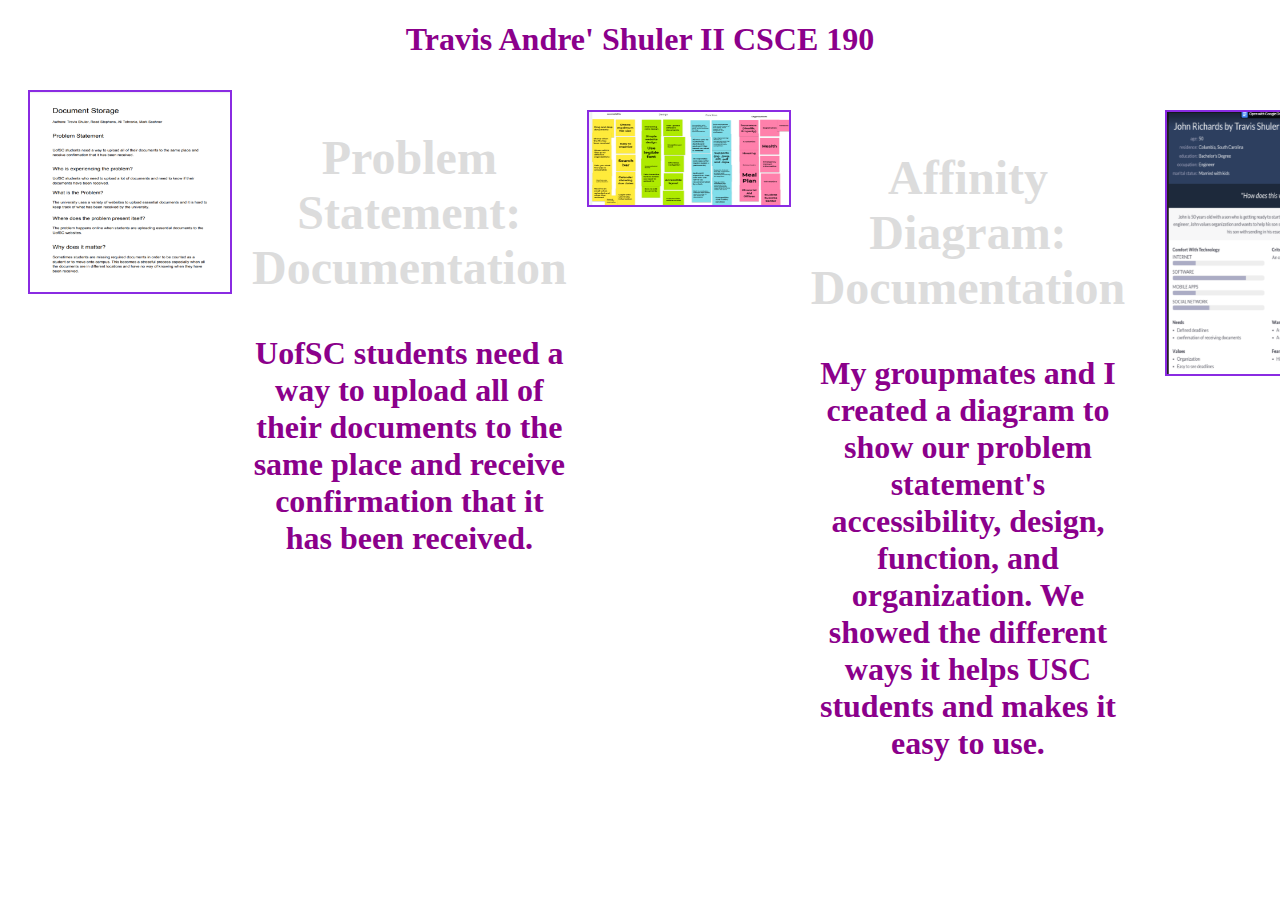
==== index.html @ f5f13404 "Add files via upload" ====
<!DOCTYPE html>
<html>
    <head>
        <title>CSE 190: TravisAndre</title>
        <link rel="stylesheet" href="styles.css">
    </head>
    <body>
    <h1>Travis Andre' Shuler II CSCE 190<h1>

   <!--Problem Statemnet Assignment-->
        <section class ="assignment">
        <a href="Files/problem statement.pdf"><img src= "Pictures/problem statement.png"></a>
        <section class="ass-details">
            <a href="Files/problem statement.pdf"><h2>Problem Statement: Documentation</h2></a>
                <p> 
                    UofSC students need a way to upload all of their documents to the same place and receive confirmation that it has been received.
                </p>
    </section>
<!--Affinity Diagram Assignment-->
    <section class ="assignment">
        <a href="Files/affinitydiagram.pdf"><img src= "Pictures/affinitydiagram.png"></a>
        <section class="ass-details">
            <a href="Files/affinitydiagram.pdf"><h2>Affinity Diagram: Documentation</h2></a>
                <p> 
                    My groupmates and I created a diagram to show our problem statement's accessibility, design, function, and organization.
                    We showed the different ways it helps USC students and makes it easy to use. 
                </p>
    </section>

</section>
<!--Persona Assignment-->
    <section class ="assignment">
        <a href="Files/persona.pdf"><img src= "Pictures/persona.png"></a>
        <section class="ass-details">
            <a href="Files/persona.pdf"><h2>Persona John: Documentation</h2></a>
                <p> 
                    My groupmates and I created different personas that could benefit the other users and the people we made.
                    This persona chart or graph shows the personas' wants, criteria, fears, values, and needs. 
                </p>
    </section>
    <!--Storyboard Assignment-->
    <section class ="assignment">
        <a href="Files/Storyboard (2).pdf"><img src= "Pictures/storyboard-1.png"></a>
        <section class="ass-details">
            <a href="Files/Storyboard (2).pdf"><h2>Storyboard: Documentation</h2></a>
                <p> 
                    My groupmates and I created a storyboard to visually show how the program can help users of different ages and a computer's skill level.
                    The storyboard outlines and shows the user's needs and wants and how they are met through the website. 
                </p>
    </section>
    </body>

</html>
---- styles.css ----
body {
    background:#B22222 
    font-family:Arial, Helvetica, snas-serif;
}

.assignment{
    display:flex;
    padding:10px;
    margin:10px;
    backgorund:#FFD700;
}

.assignment img{
    width:200px;
    border: 2px solid #8A2BE2;
    margin-right:20px;
}

h1{
    color: #8B008B;
    text-align:center;
}

a{
    text-decoration:none;
    color: #DCDCDC;
}
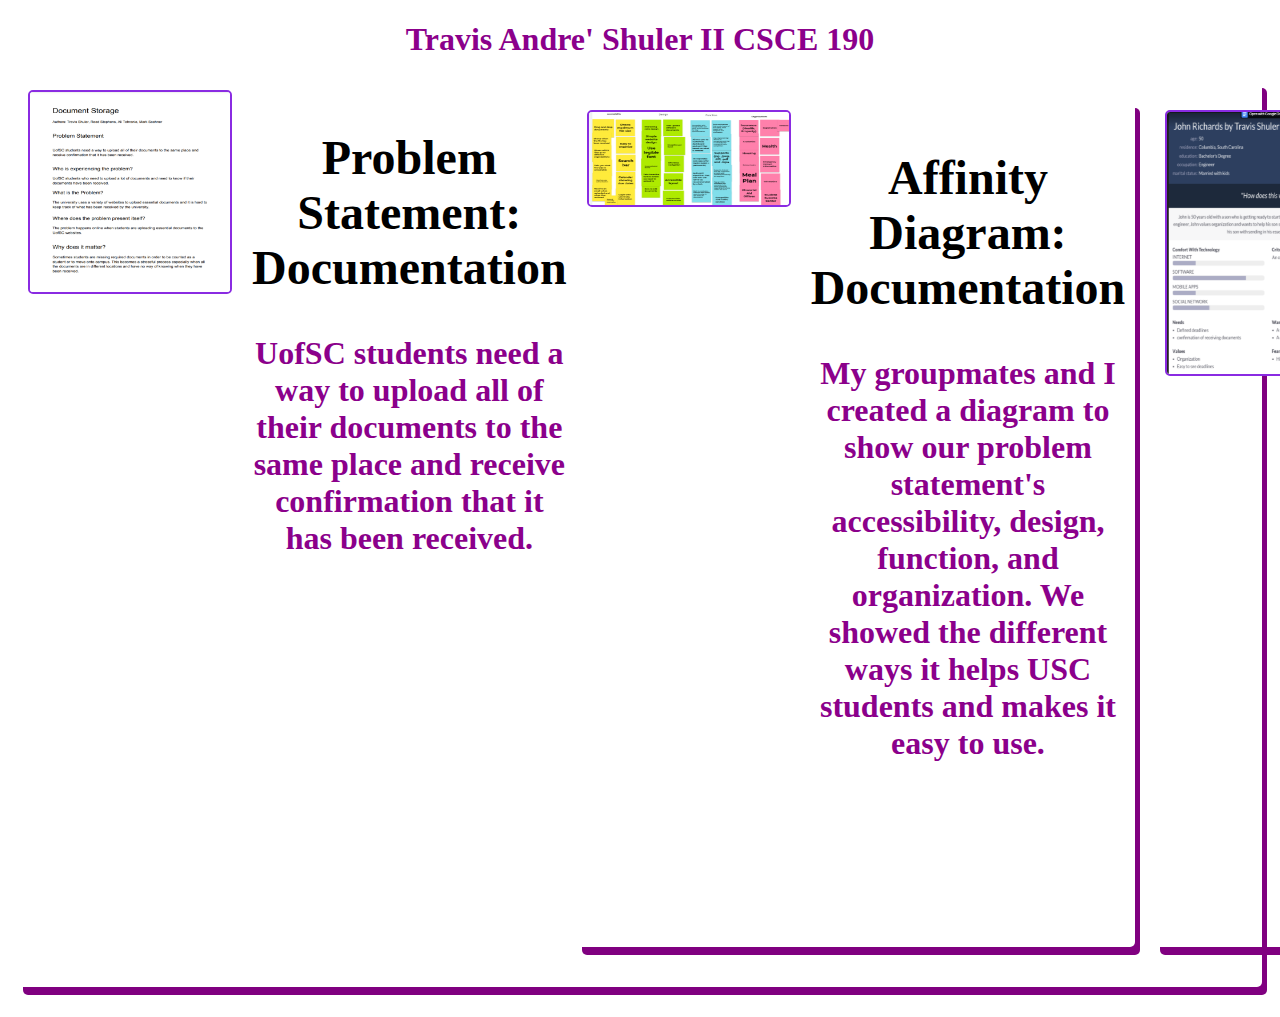
==== commit fd95f356: "Add files via upload" ====
--- a/index.html
+++ b/index.html
@@ -48,6 +48,25 @@
                     The storyboard outlines and shows the user's needs and wants and how they are met through the website. 
                 </p>
     </section>
+    <!--Sketches Assignment-->
+    <section class ="assignment">
+        <a href="Files/sketches.pdf"><img src= "Pictures/sketches.png"></a>
+        <section class="ass-details">
+            <a href="Files/sketches.pdf"><h2>Sketches: Documentation</h2></a>
+                <p> 
+                    My groupmates and I drew out the individual screens on how the applications look. This visual representation helps the user get a visible description of how the application works.  
+                </p>
+    </section>
+    <!--Paper Prototype Assignment-->
+    <section class ="assignment">
+        <a href="https://youtu.be/pys13xsCfCs"><img src= "Pictures/paperprototype.png"></a>
+        <section class="ass-details">
+            <a href="https://youtu.be/pys13xsCfCs"><h2>Paper Prototype: Documentation</h2></a>
+                <p> 
+                    In this video and presentation, I convey how the app or website DOCU would work. I showed how it's a simple login and two-step verification process.
+                    I also show the home and different windows involved.   
+                </p>
+    </section>
     </body>
 
 </html>
--- a/styles.css
+++ b/styles.css
@@ -7,13 +7,17 @@
     display:flex;
     padding:10px;
     margin:10px;
+    margin-bottom: 30px;
     backgorund:#FFD700;
+    border-radius: 5px;
+    box-shadow: 5px 8px #800080; 
 }
 
 .assignment img{
     width:200px;
     border: 2px solid #8A2BE2;
     margin-right:20px;
+    border-radius: 5px;
 }
 
 h1{
@@ -24,4 +28,8 @@
 a{
     text-decoration:none;
     color: #DCDCDC;
+}
+
+.assignment h2 {
+    color: black;
 }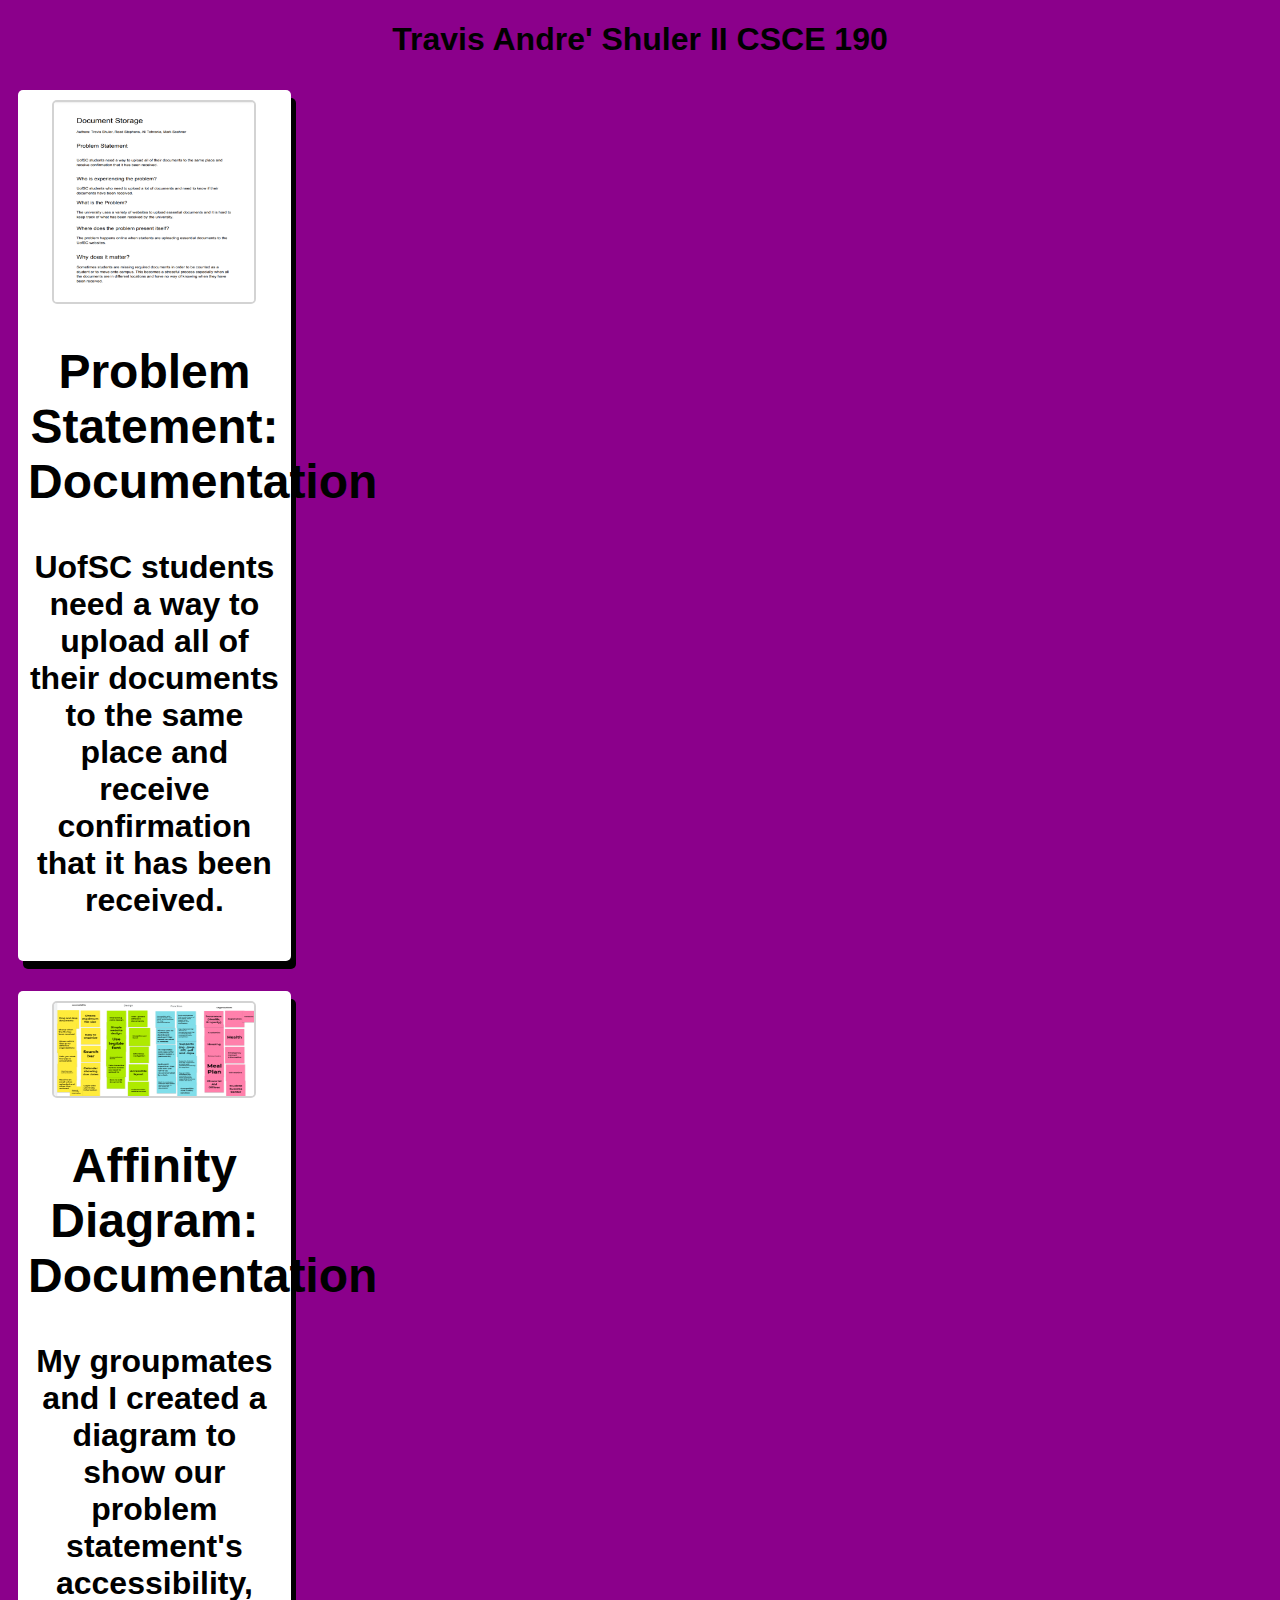
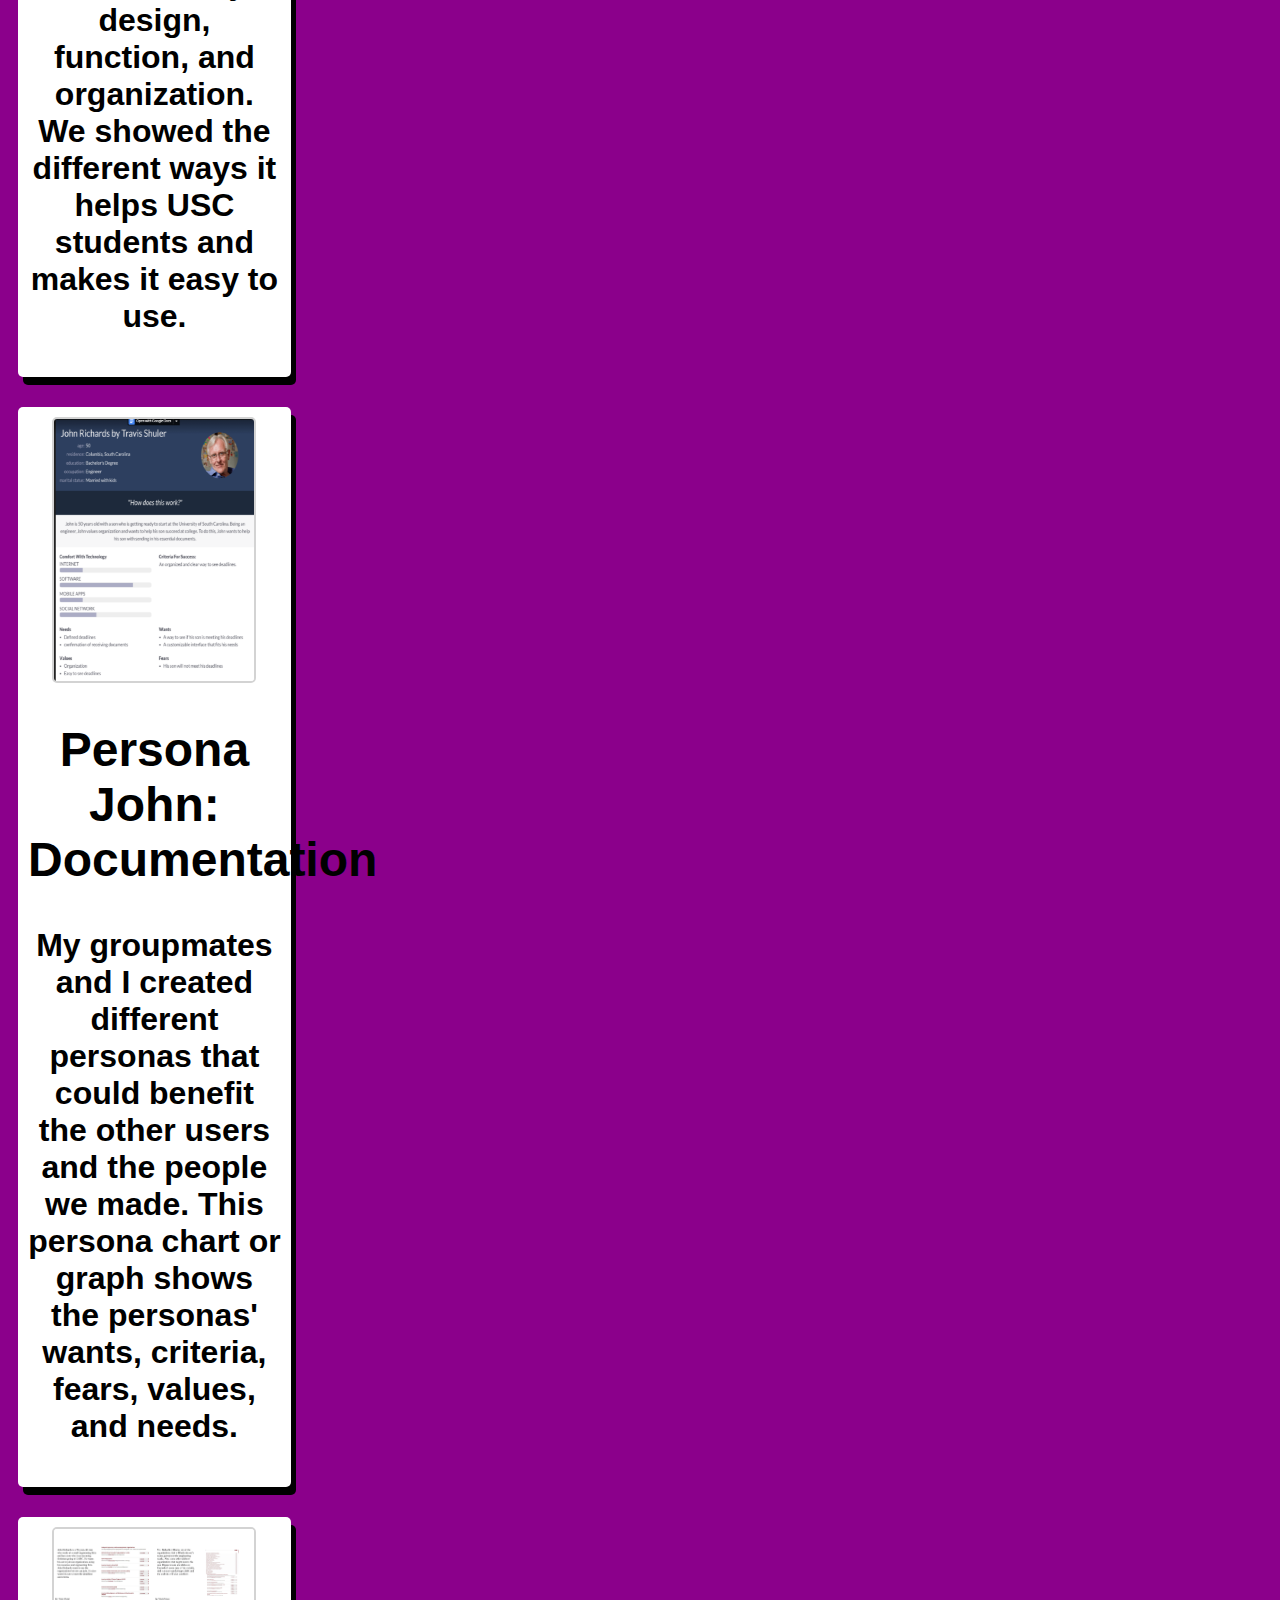
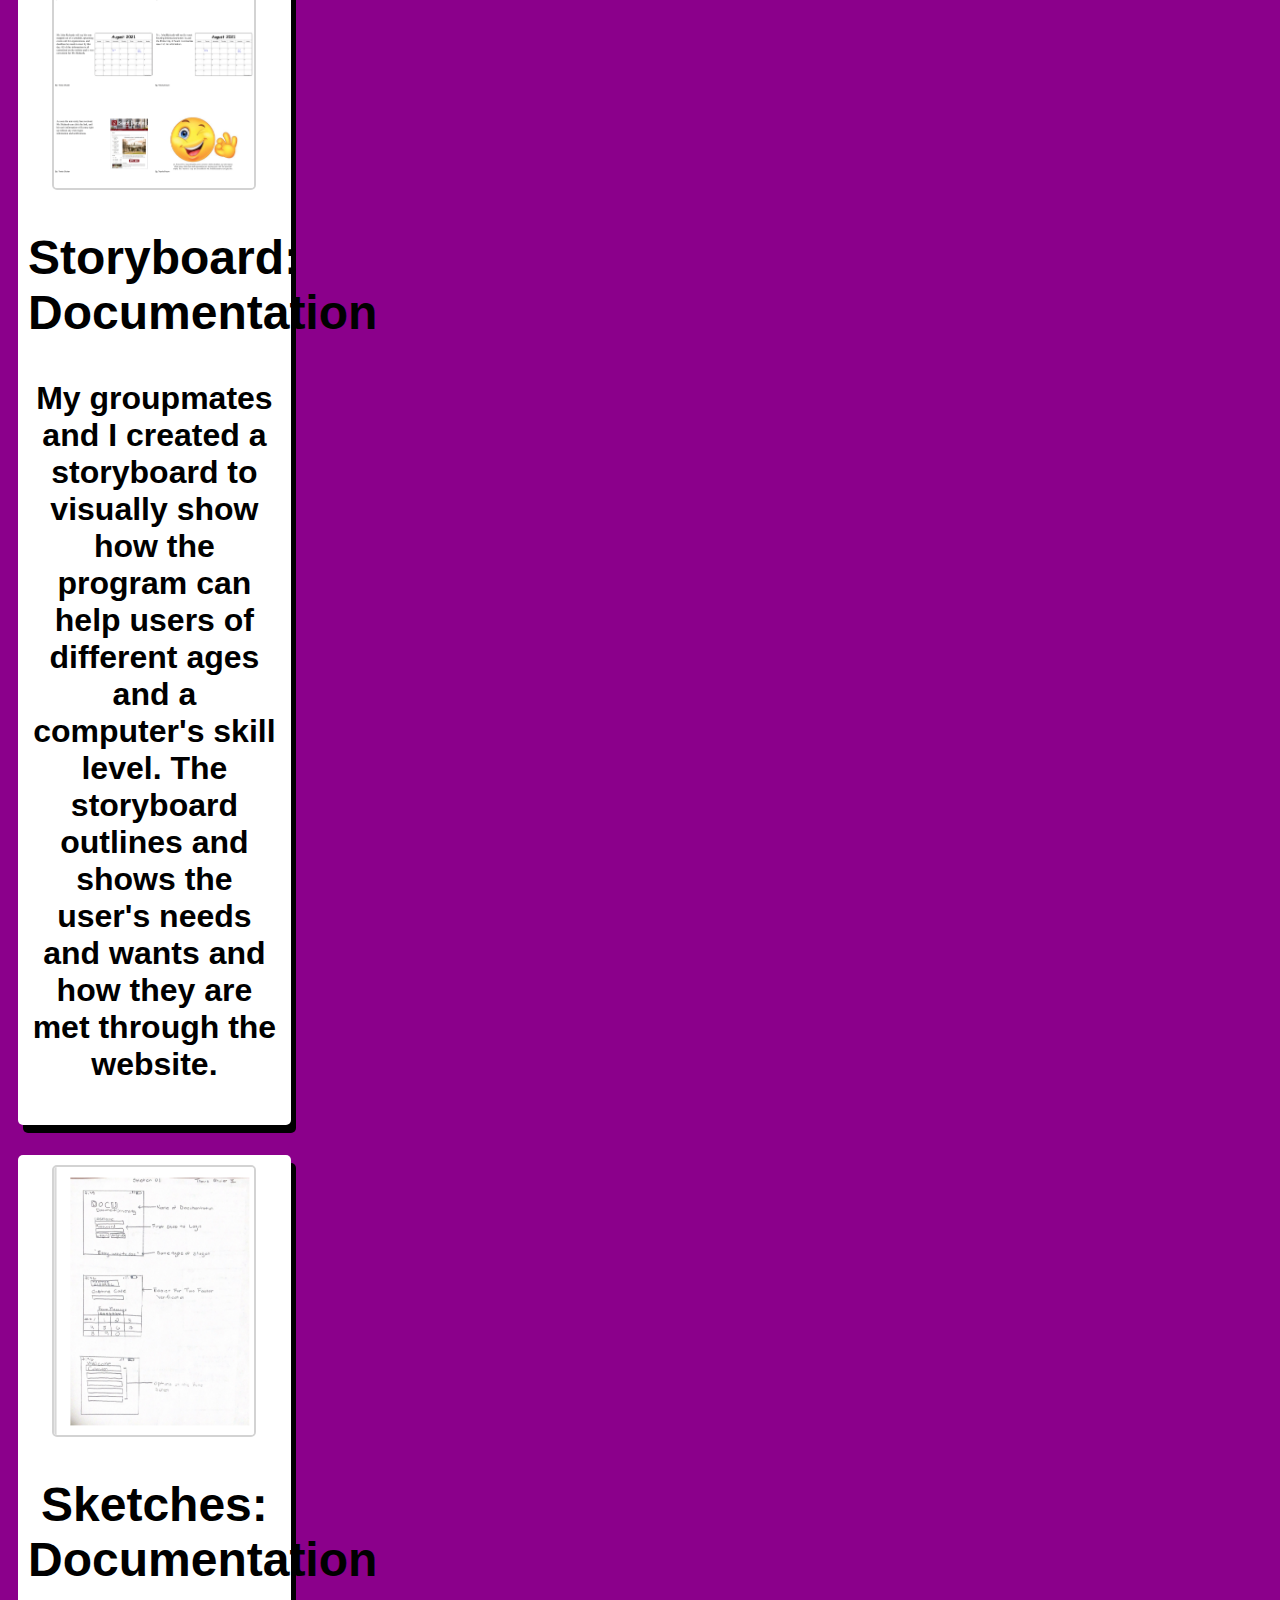
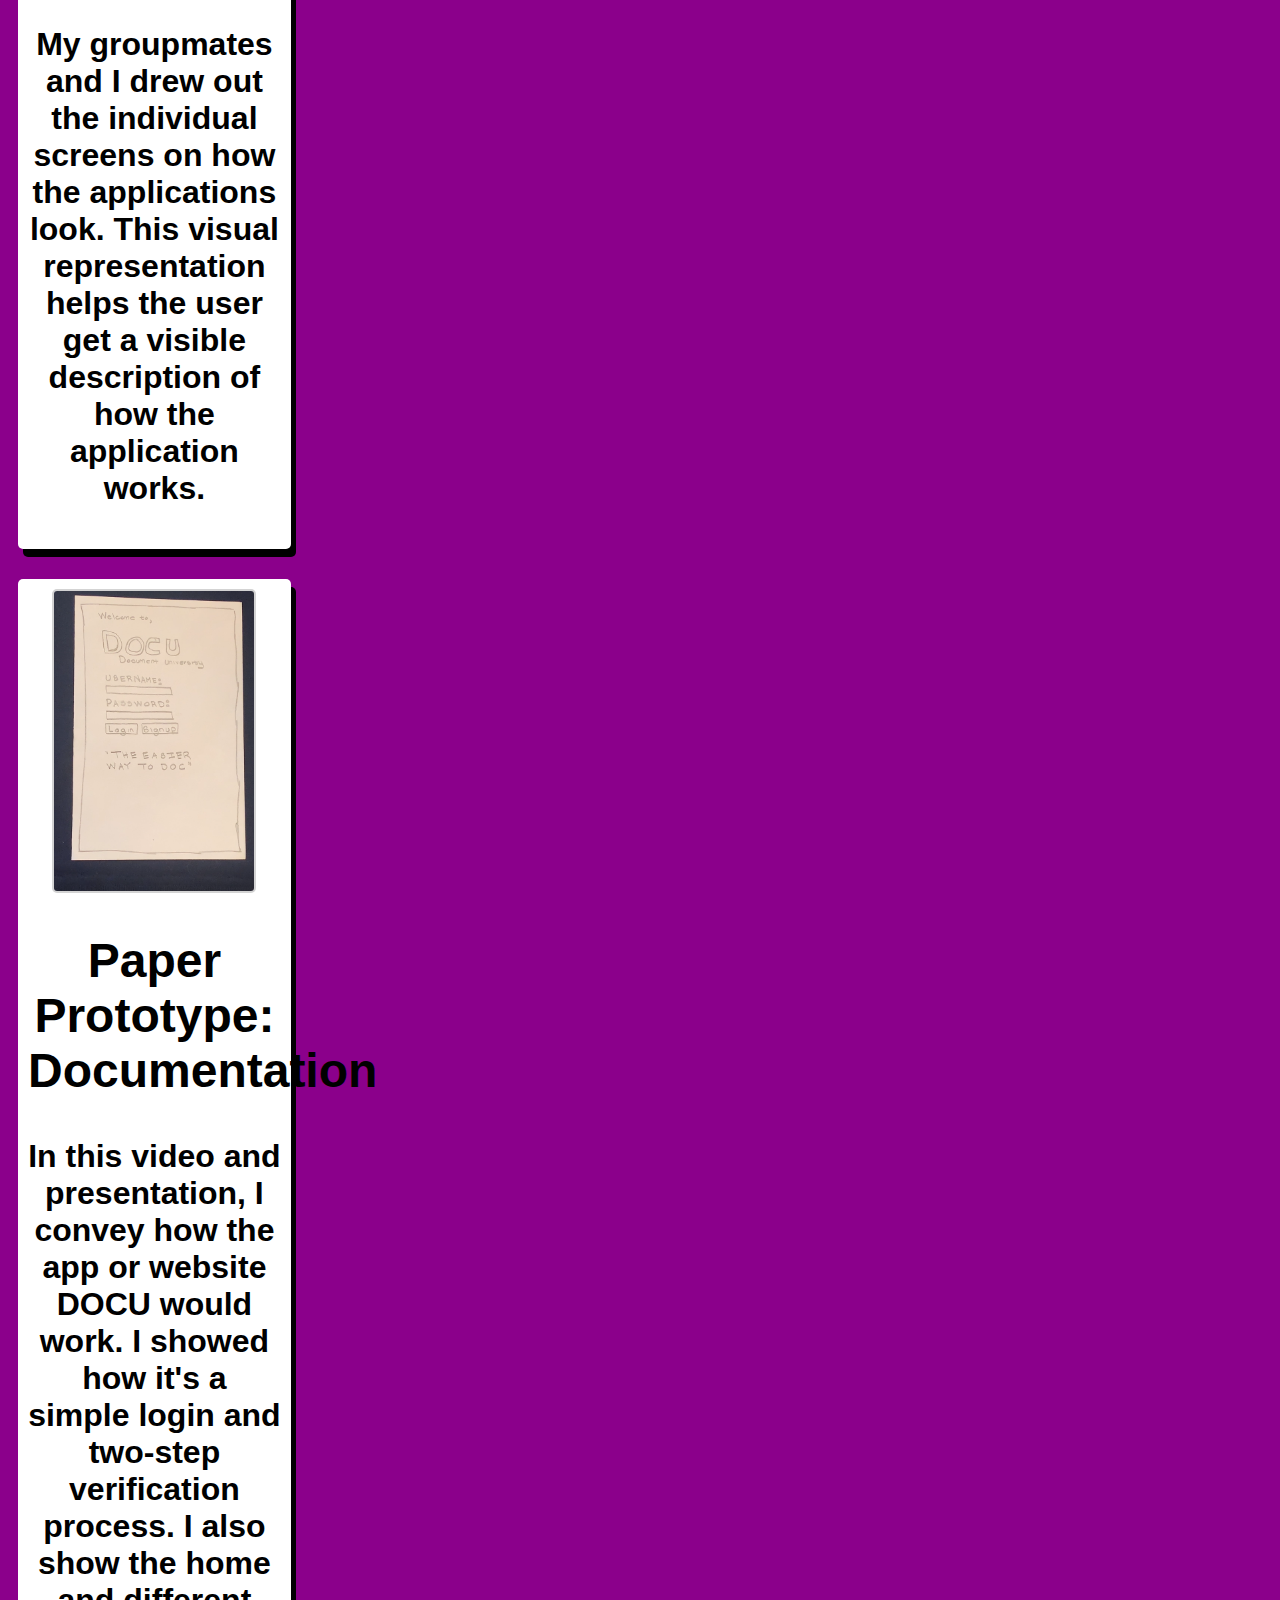
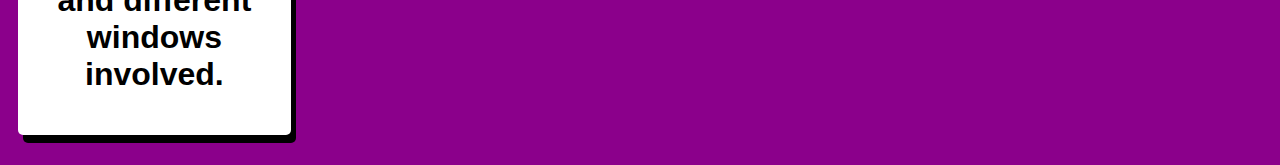
==== commit 9b9acf12: "Add files via upload" ====
--- a/index.html
+++ b/index.html
@@ -5,68 +5,78 @@
         <link rel="stylesheet" href="styles.css">
     </head>
     <body>
-    <h1>Travis Andre' Shuler II CSCE 190<h1>
+        <h1>Travis Andre' Shuler II CSCE 190<h1>
 
-   <!--Problem Statemnet Assignment-->
-        <section class ="assignment">
-        <a href="Files/problem statement.pdf"><img src= "Pictures/problem statement.png"></a>
-        <section class="ass-details">
-            <a href="Files/problem statement.pdf"><h2>Problem Statement: Documentation</h2></a>
-                <p> 
-                    UofSC students need a way to upload all of their documents to the same place and receive confirmation that it has been received.
-                </p>
-    </section>
-<!--Affinity Diagram Assignment-->
-    <section class ="assignment">
-        <a href="Files/affinitydiagram.pdf"><img src= "Pictures/affinitydiagram.png"></a>
-        <section class="ass-details">
-            <a href="Files/affinitydiagram.pdf"><h2>Affinity Diagram: Documentation</h2></a>
-                <p> 
-                    My groupmates and I created a diagram to show our problem statement's accessibility, design, function, and organization.
-                    We showed the different ways it helps USC students and makes it easy to use. 
-                </p>
-    </section>
+        <div class="assignments"></div>  
+            <!--Problem Statemnet Assignment-->
+                <section class ="assignment">
+                    <a href="Files/problem statement.pdf"><img src= "Pictures/problem statement.png"></a>
+                    <section class="ass-details">
+                        <a href="Files/problem statement.pdf"><h2>Problem Statement: Documentation</h2></a>
+                        <p> 
+                            UofSC students need a way to upload all of their documents to the same place and receive confirmation that it has been received.
+                        </p>
+                    </section>
+                </section>
 
-</section>
-<!--Persona Assignment-->
-    <section class ="assignment">
-        <a href="Files/persona.pdf"><img src= "Pictures/persona.png"></a>
-        <section class="ass-details">
-            <a href="Files/persona.pdf"><h2>Persona John: Documentation</h2></a>
-                <p> 
-                    My groupmates and I created different personas that could benefit the other users and the people we made.
-                    This persona chart or graph shows the personas' wants, criteria, fears, values, and needs. 
-                </p>
-    </section>
-    <!--Storyboard Assignment-->
-    <section class ="assignment">
-        <a href="Files/Storyboard (2).pdf"><img src= "Pictures/storyboard-1.png"></a>
-        <section class="ass-details">
-            <a href="Files/Storyboard (2).pdf"><h2>Storyboard: Documentation</h2></a>
-                <p> 
-                    My groupmates and I created a storyboard to visually show how the program can help users of different ages and a computer's skill level.
-                    The storyboard outlines and shows the user's needs and wants and how they are met through the website. 
-                </p>
-    </section>
-    <!--Sketches Assignment-->
-    <section class ="assignment">
-        <a href="Files/sketches.pdf"><img src= "Pictures/sketches.png"></a>
-        <section class="ass-details">
-            <a href="Files/sketches.pdf"><h2>Sketches: Documentation</h2></a>
-                <p> 
-                    My groupmates and I drew out the individual screens on how the applications look. This visual representation helps the user get a visible description of how the application works.  
-                </p>
-    </section>
-    <!--Paper Prototype Assignment-->
-    <section class ="assignment">
-        <a href="https://youtu.be/pys13xsCfCs"><img src= "Pictures/paperprototype.png"></a>
-        <section class="ass-details">
-            <a href="https://youtu.be/pys13xsCfCs"><h2>Paper Prototype: Documentation</h2></a>
-                <p> 
-                    In this video and presentation, I convey how the app or website DOCU would work. I showed how it's a simple login and two-step verification process.
-                    I also show the home and different windows involved.   
-                </p>
-    </section>
+            <!--Affinity Diagram Assignment-->
+                <section class ="assignment">
+                    <a href="Files/affinitydiagram.pdf"><img src= "Pictures/affinitydiagram.png"></a>
+                    <section class="ass-details">
+                        <a href="Files/affinitydiagram.pdf"><h2>Affinity Diagram: Documentation</h2></a>
+                        <p> 
+                            My groupmates and I created a diagram to show our problem statement's accessibility, design, function, and organization.
+                            We showed the different ways it helps USC students and makes it easy to use. 
+                        </p>
+                    </section>
+                </section>
+
+            <!--Persona Assignment-->
+                <section class ="assignment">
+                    <a href="Files/persona.pdf"><img src= "Pictures/persona.png"></a>
+                    <section class="ass-details">
+                        <a href="Files/persona.pdf"><h2>Persona John: Documentation</h2></a>
+                        <p> 
+                            My groupmates and I created different personas that could benefit the other users and the people we made.
+                            This persona chart or graph shows the personas' wants, criteria, fears, values, and needs. 
+                        </p>
+                    </section>
+                </section>
+
+            <!--Storyboard Assignment-->
+                <section class ="assignment">
+                    <a href="Files/Storyboard (2).pdf"><img src= "Pictures/storyboard-1.png"></a>
+                    <section class="ass-details">
+                        <a href="Files/Storyboard (2).pdf"><h2>Storyboard: Documentation</h2></a>
+                        <p> 
+                            My groupmates and I created a storyboard to visually show how the program can help users of different ages and a computer's skill level.
+                            The storyboard outlines and shows the user's needs and wants and how they are met through the website. 
+                        </p>
+                    </section>
+                </section>
+
+            <!--Sketches Assignment-->
+                <section class ="assignment">
+                    <a href="Files/sketches.pdf"><img src= "Pictures/sketches.png"></a>
+                    <section class="ass-details">
+                        <a href="Files/sketches.pdf"><h2>Sketches: Documentation</h2></a>
+                        <p> 
+                            My groupmates and I drew out the individual screens on how the applications look. This visual representation helps the user get a visible description of how the application works.  
+                        </p>
+                    </section>
+                </section>
+
+            <!--Paper Prototype Assignment-->
+                <section class ="assignment">
+                    <a href="https://youtu.be/pys13xsCfCs"><img src= "Pictures/paperprototype.png"></a>
+                    <section class="ass-details">
+                        <a href="https://youtu.be/pys13xsCfCs"><h2>Paper Prototype: Documentation</h2></a>
+                        <p> 
+                            In this video and presentation, I convey how the app or website DOCU would work. I showed how it's a simple login and two-step verification process.
+                            I also show the home and different windows involved.  
+                        </p>
+                </section>
+            </section>
+        </div>
     </body>
-
 </html>
--- a/styles.css
+++ b/styles.css
@@ -1,31 +1,38 @@
 body {
-    background:#B22222 
-    font-family:Arial, Helvetica, snas-serif;
+    background:#8B008B; 
+    font-family:Arial, Helvetica, sans-serif;
 }
 
-.assignment{
+.assignments {
     display:flex;
+    flex-wrap:wrap;
+}
+
+.assignment {
+    width:20%;
     padding:10px;
     margin:10px;
     margin-bottom: 30px;
-    backgorund:#FFD700;
-    border-radius: 5px;
-    box-shadow: 5px 8px #800080; 
+    background:#FFFFFF;
+    border-radius:5px;
+    box-shadow: 5px 8px #000000; 
 }
 
-.assignment img{
+.assignment img {
     width:200px;
-    border: 2px solid #8A2BE2;
+    border: 2px solid #D3D3D3;
     margin-right:20px;
-    border-radius: 5px;
+    border-radius:5px;
+    display:block;
+    margin:auto;
 }
 
-h1{
-    color: #8B008B;
+h1 {
+    color:#000000;
     text-align:center;
 }
 
-a{
+a {
     text-decoration:none;
     color: #DCDCDC;
 }
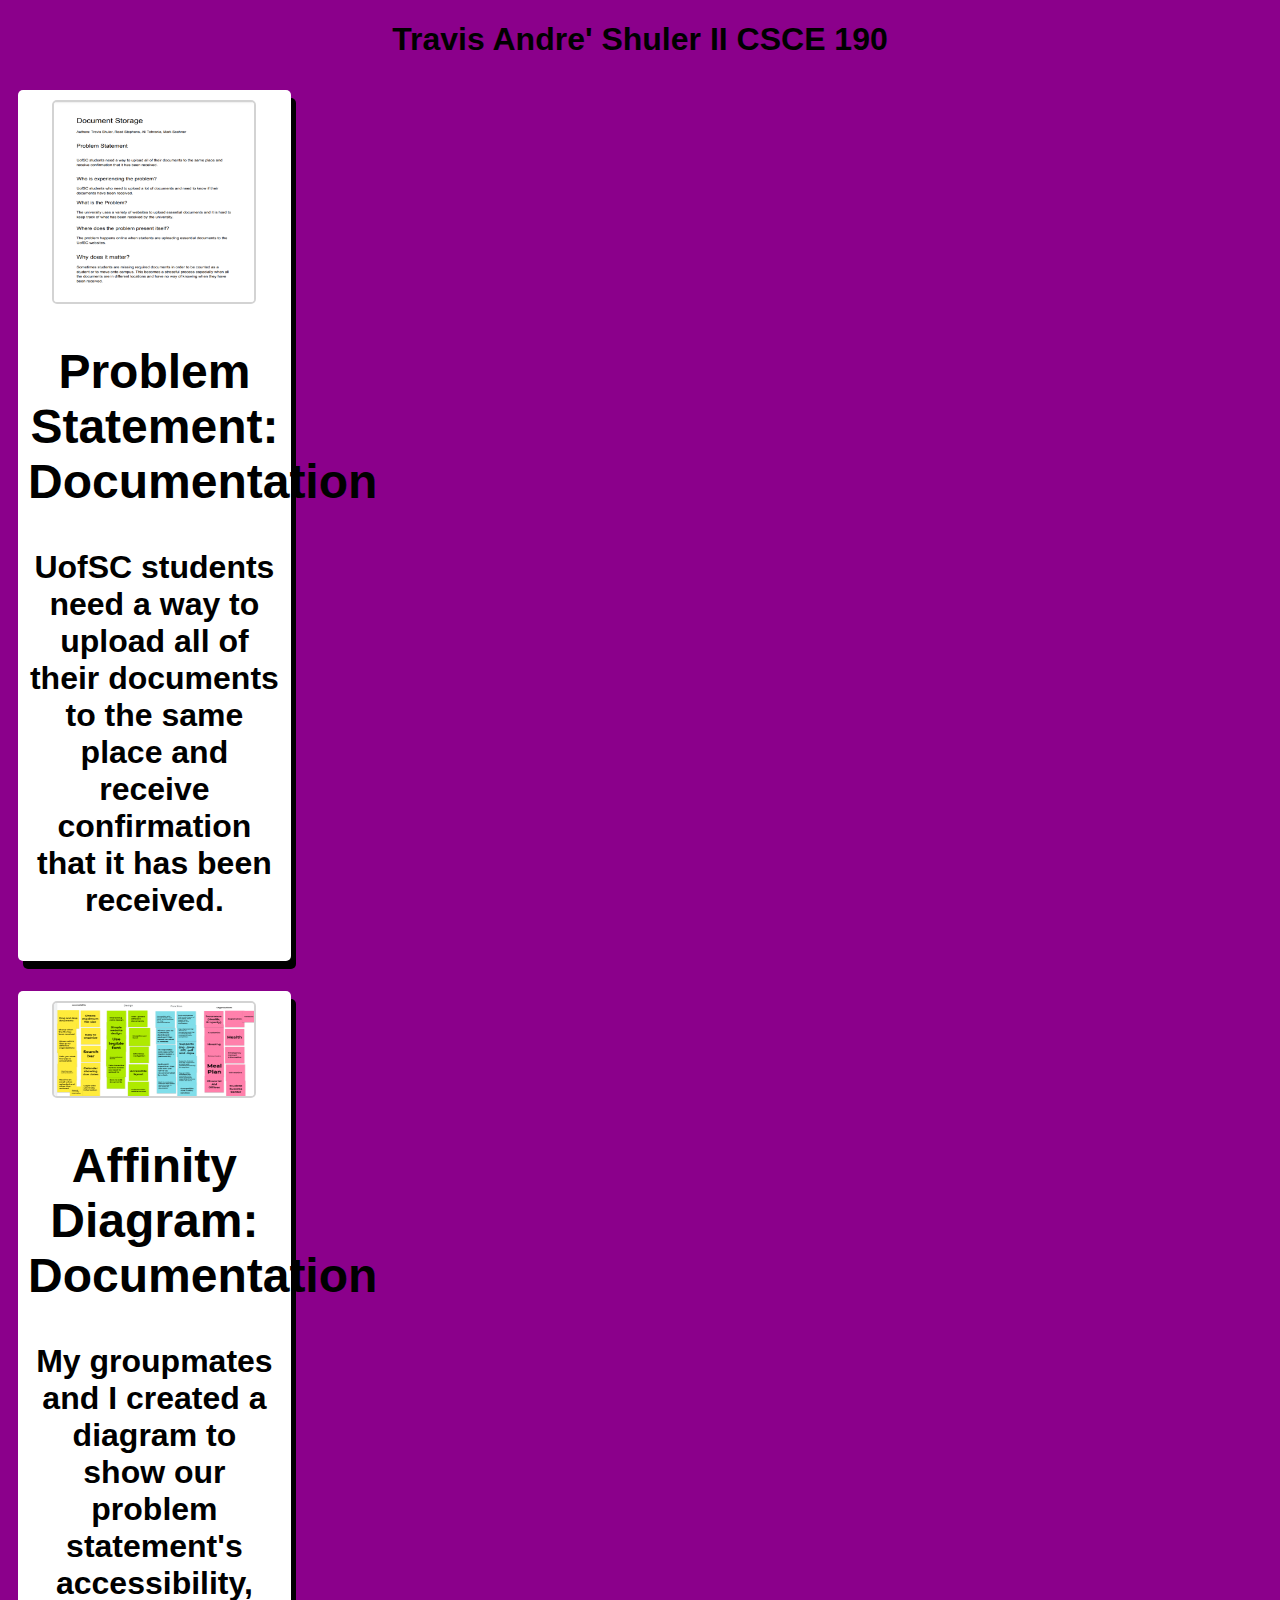
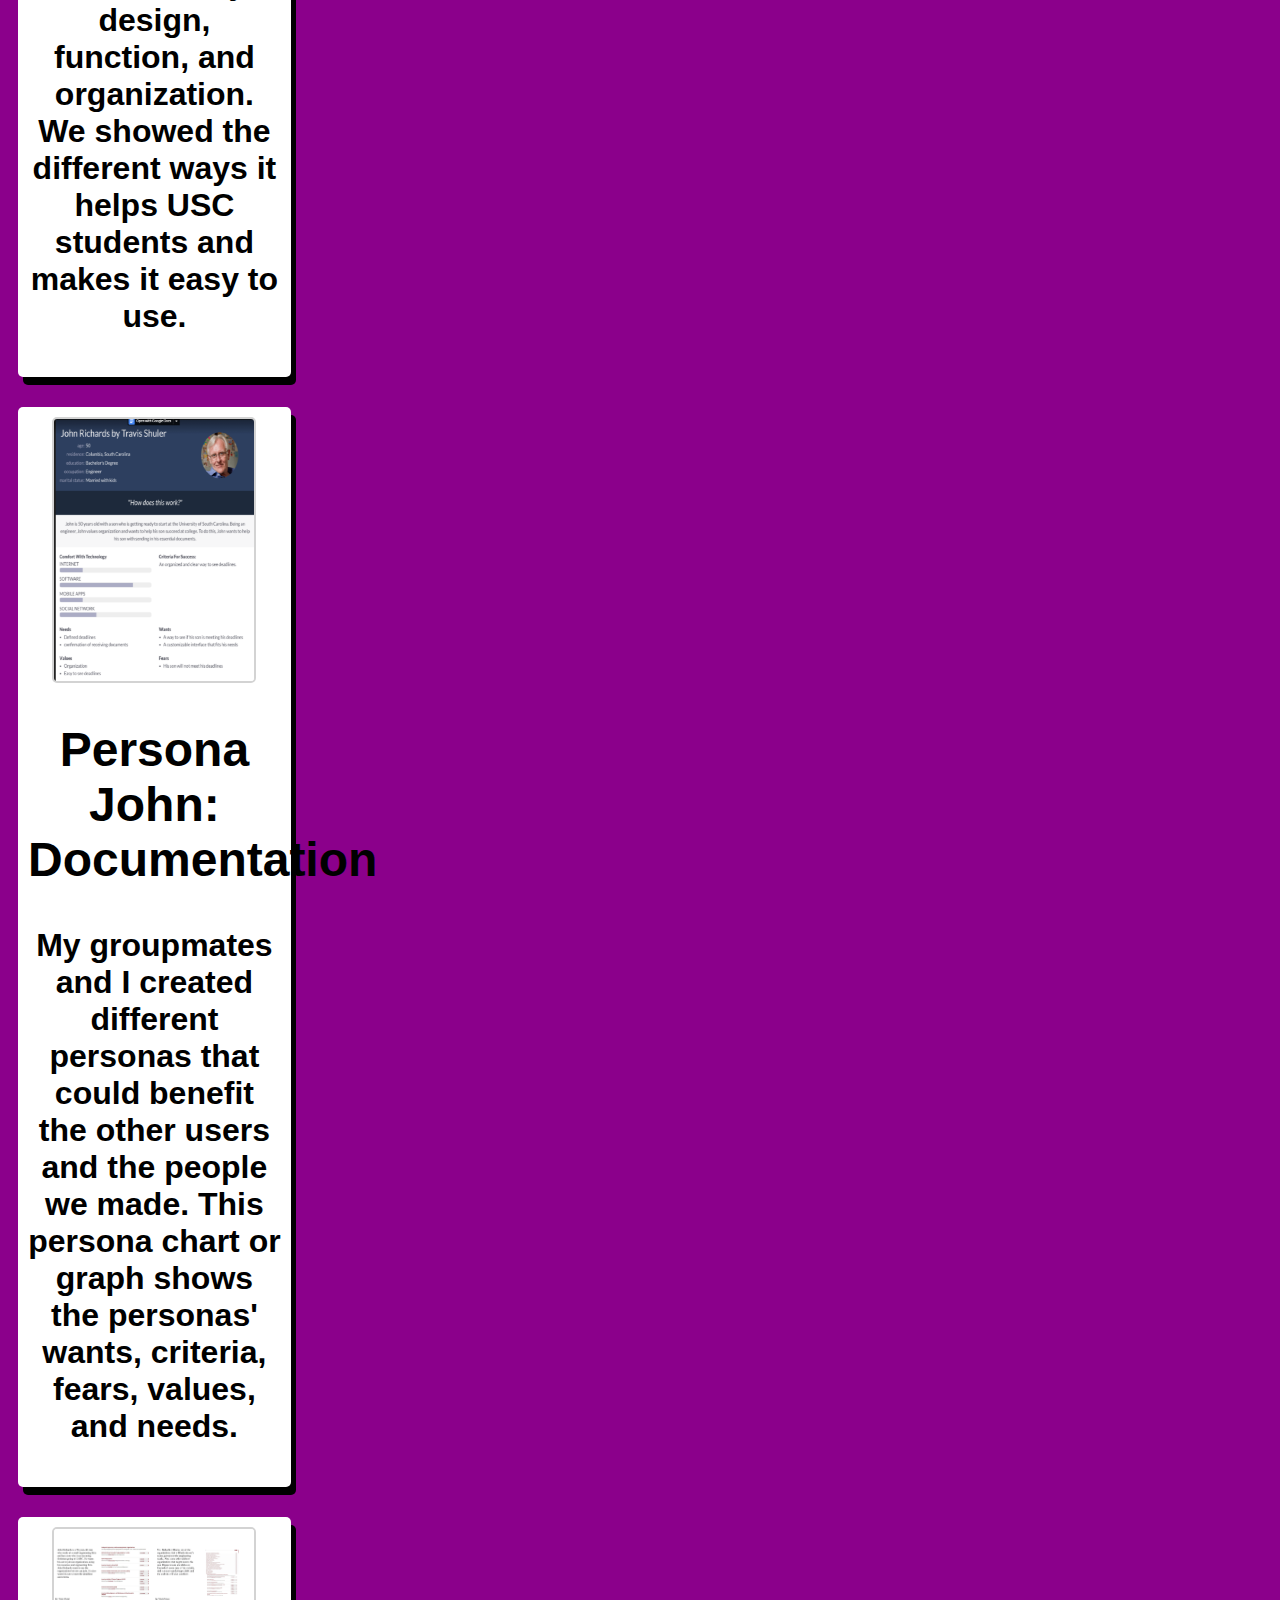
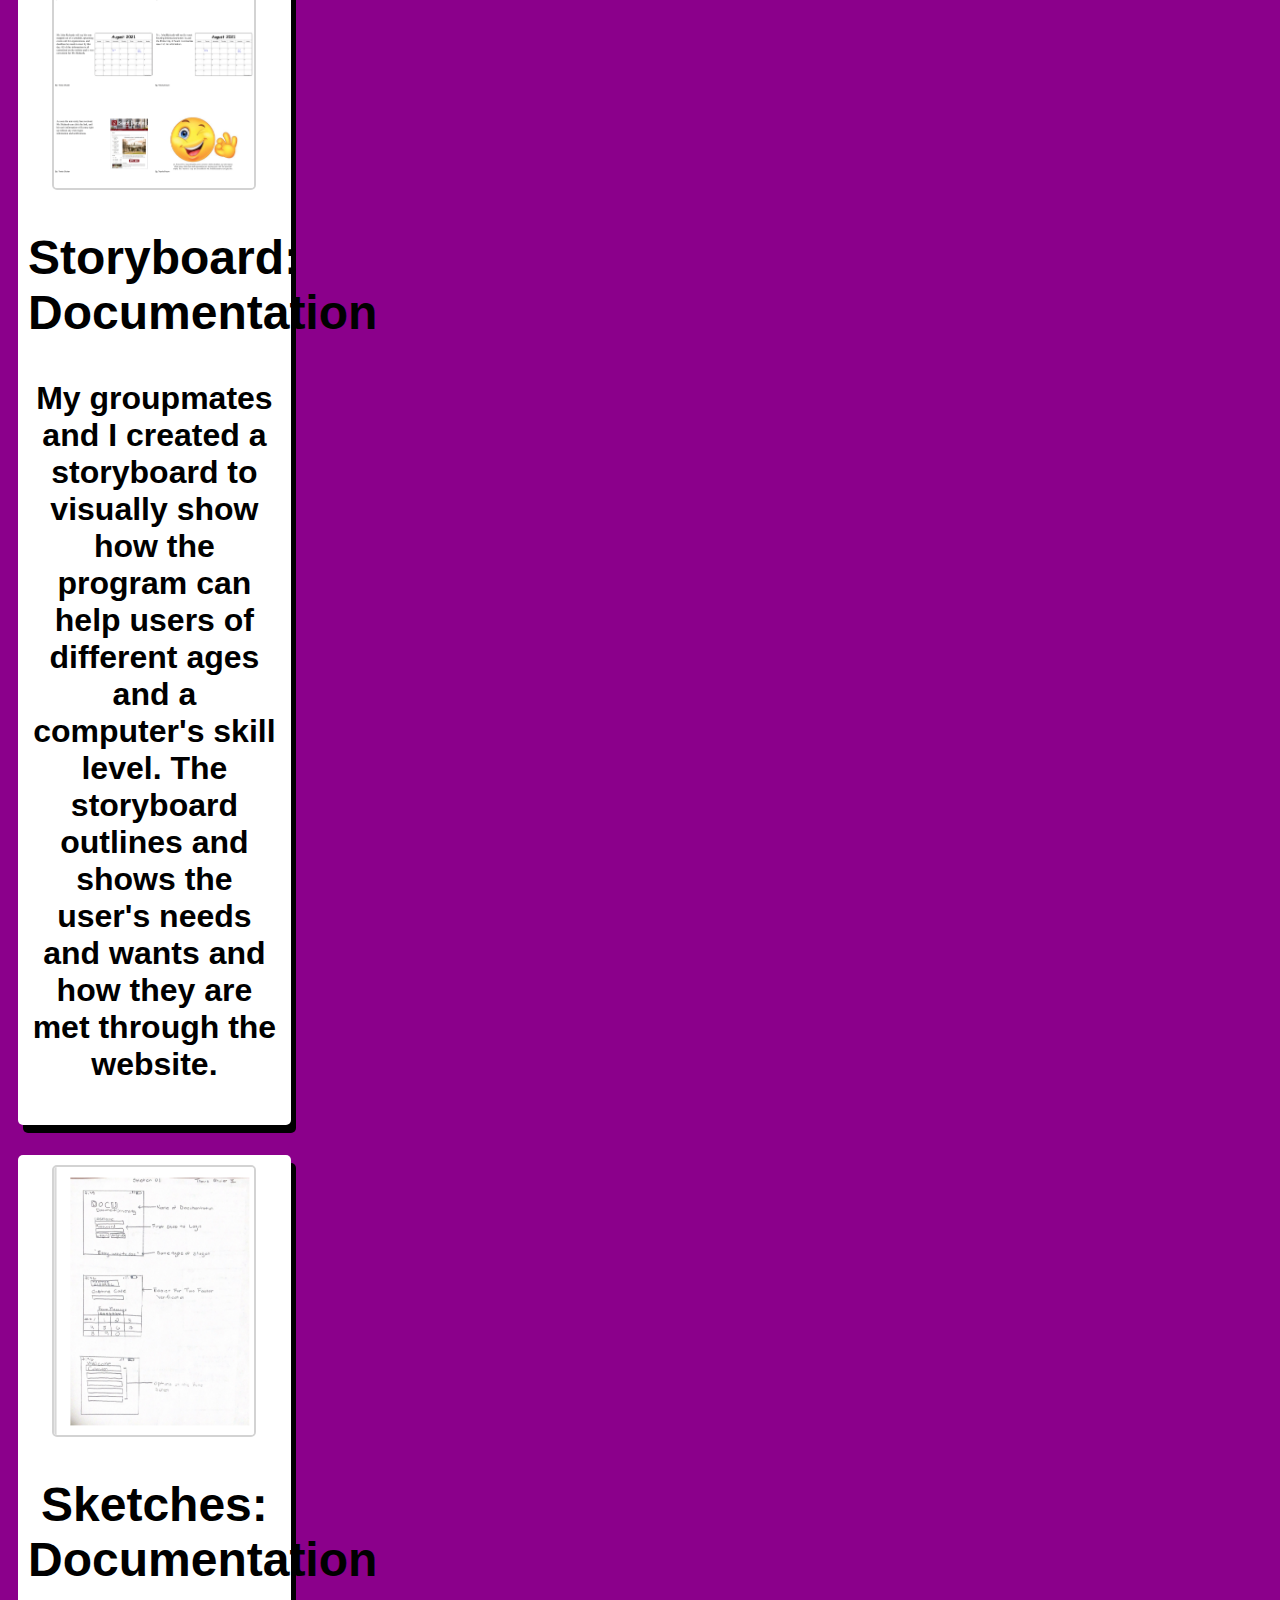
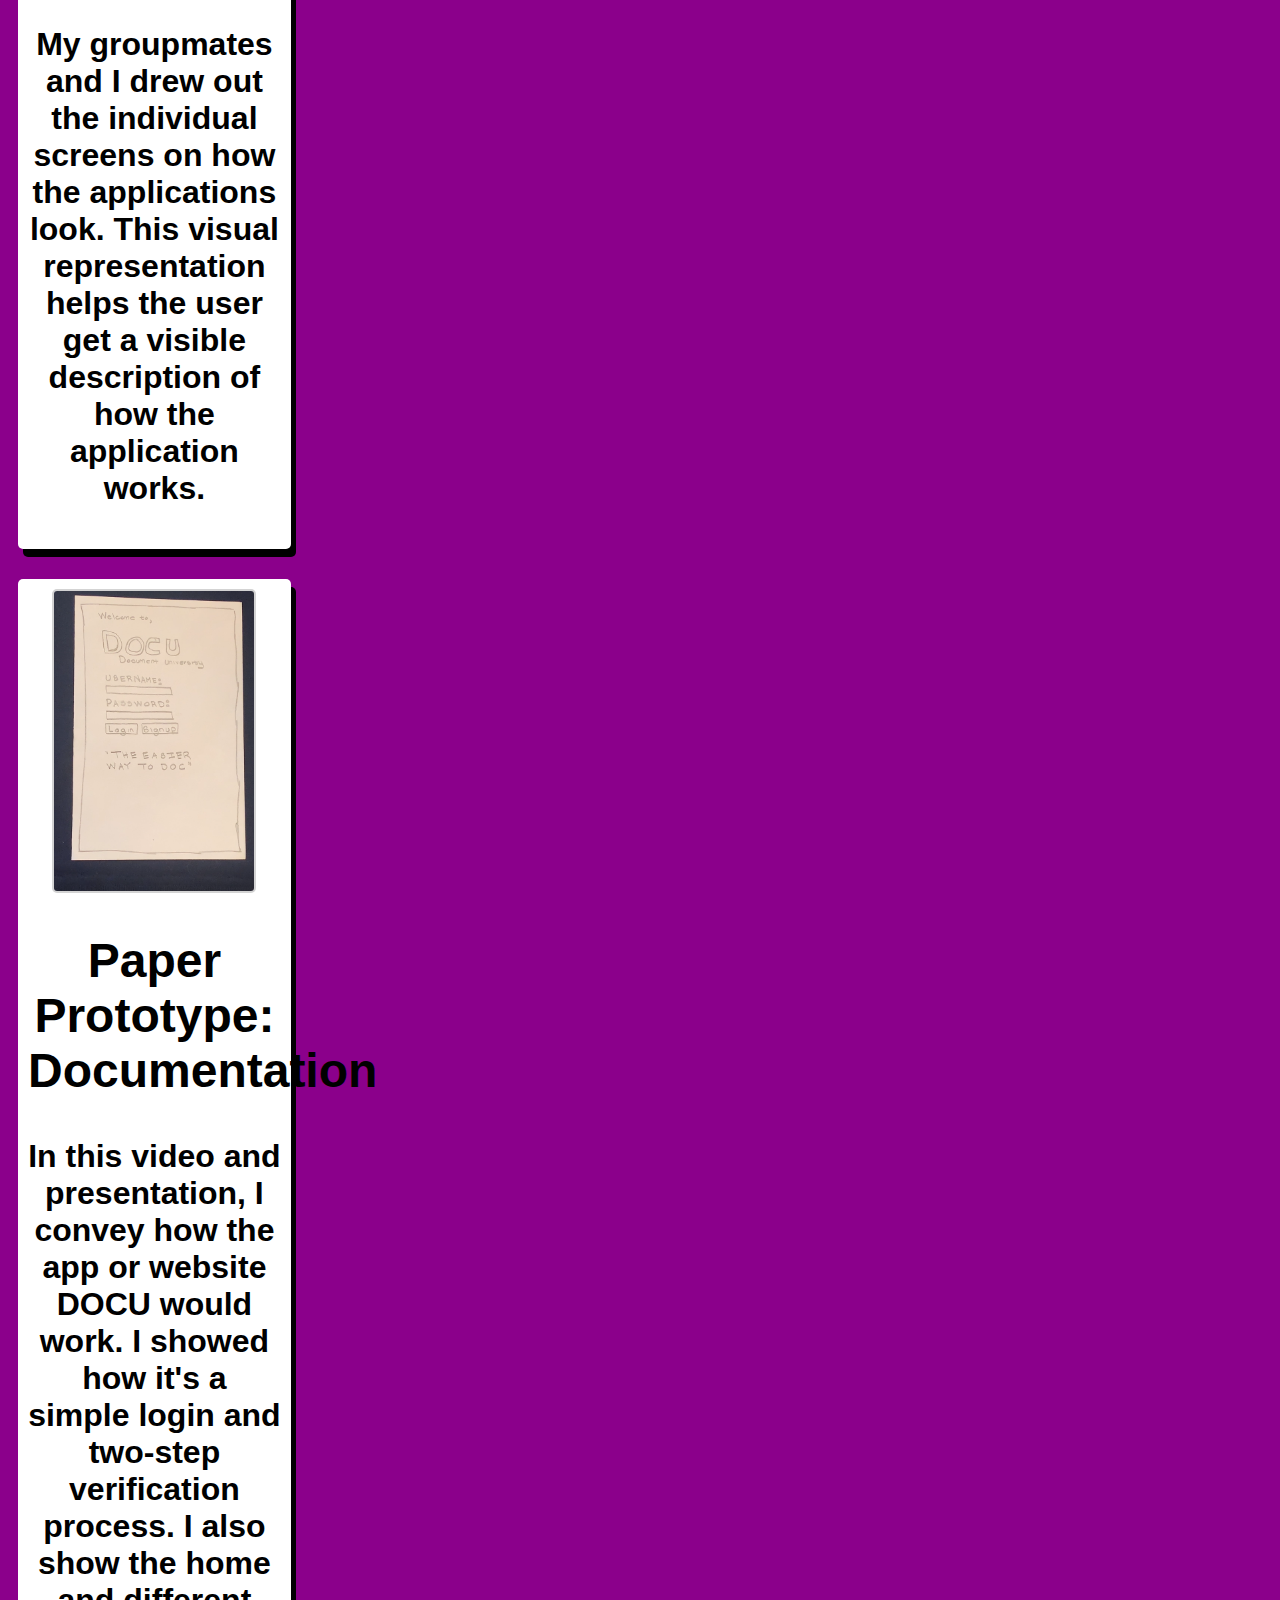
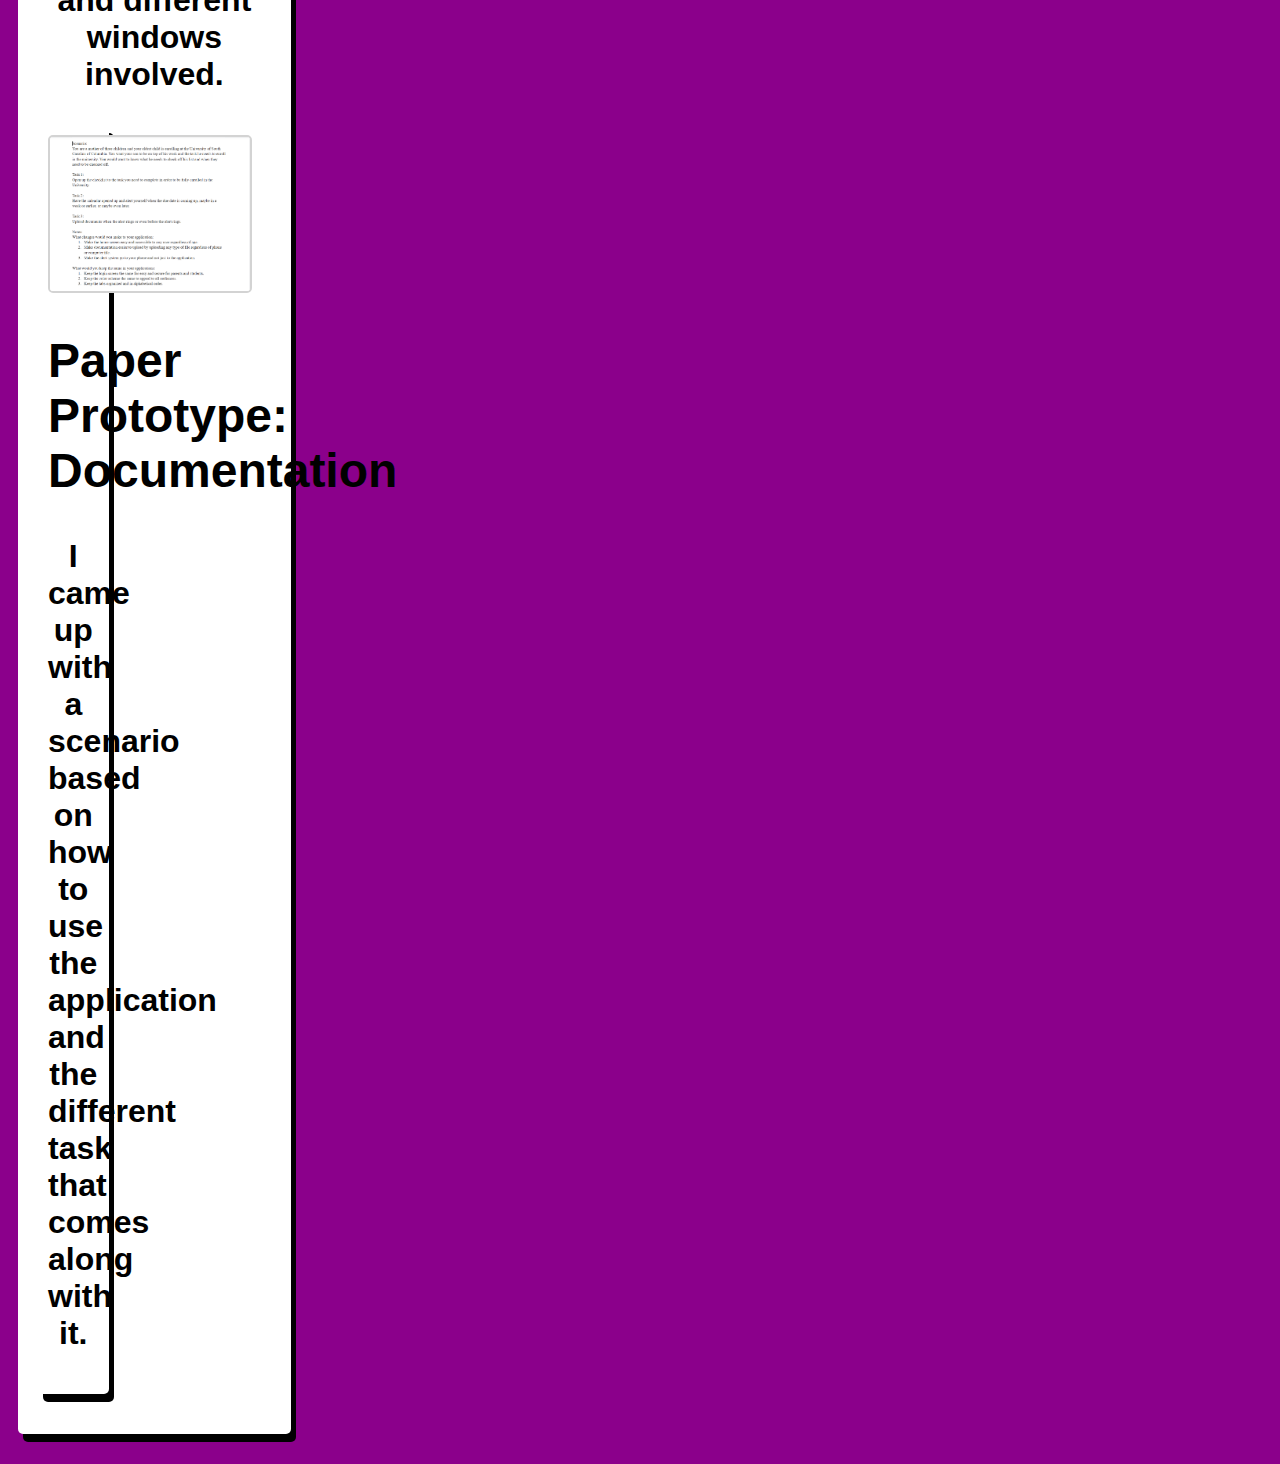
==== commit ea6775e6: "Add files via upload" ====
--- a/index.html
+++ b/index.html
@@ -76,6 +76,15 @@
                             I also show the home and different windows involved.  
                         </p>
                 </section>
+                <!--Usability Testing Script Assignment-->
+                <section class ="assignment">
+                    <a href="Files/Testing Script Travis Shuler II.pdf"><img src= "Pictures/testingscript.png"></a>
+                    <section class="ass-details">
+                        <a href="Files/Testing Script Travis Shuler II.pdf"><h2>Paper Prototype: Documentation</h2></a>
+                        <p> 
+                            I came up with a scenario based on how to use the application and the different task that comes along with it.  
+                        </p>
+                </section>
             </section>
         </div>
     </body>
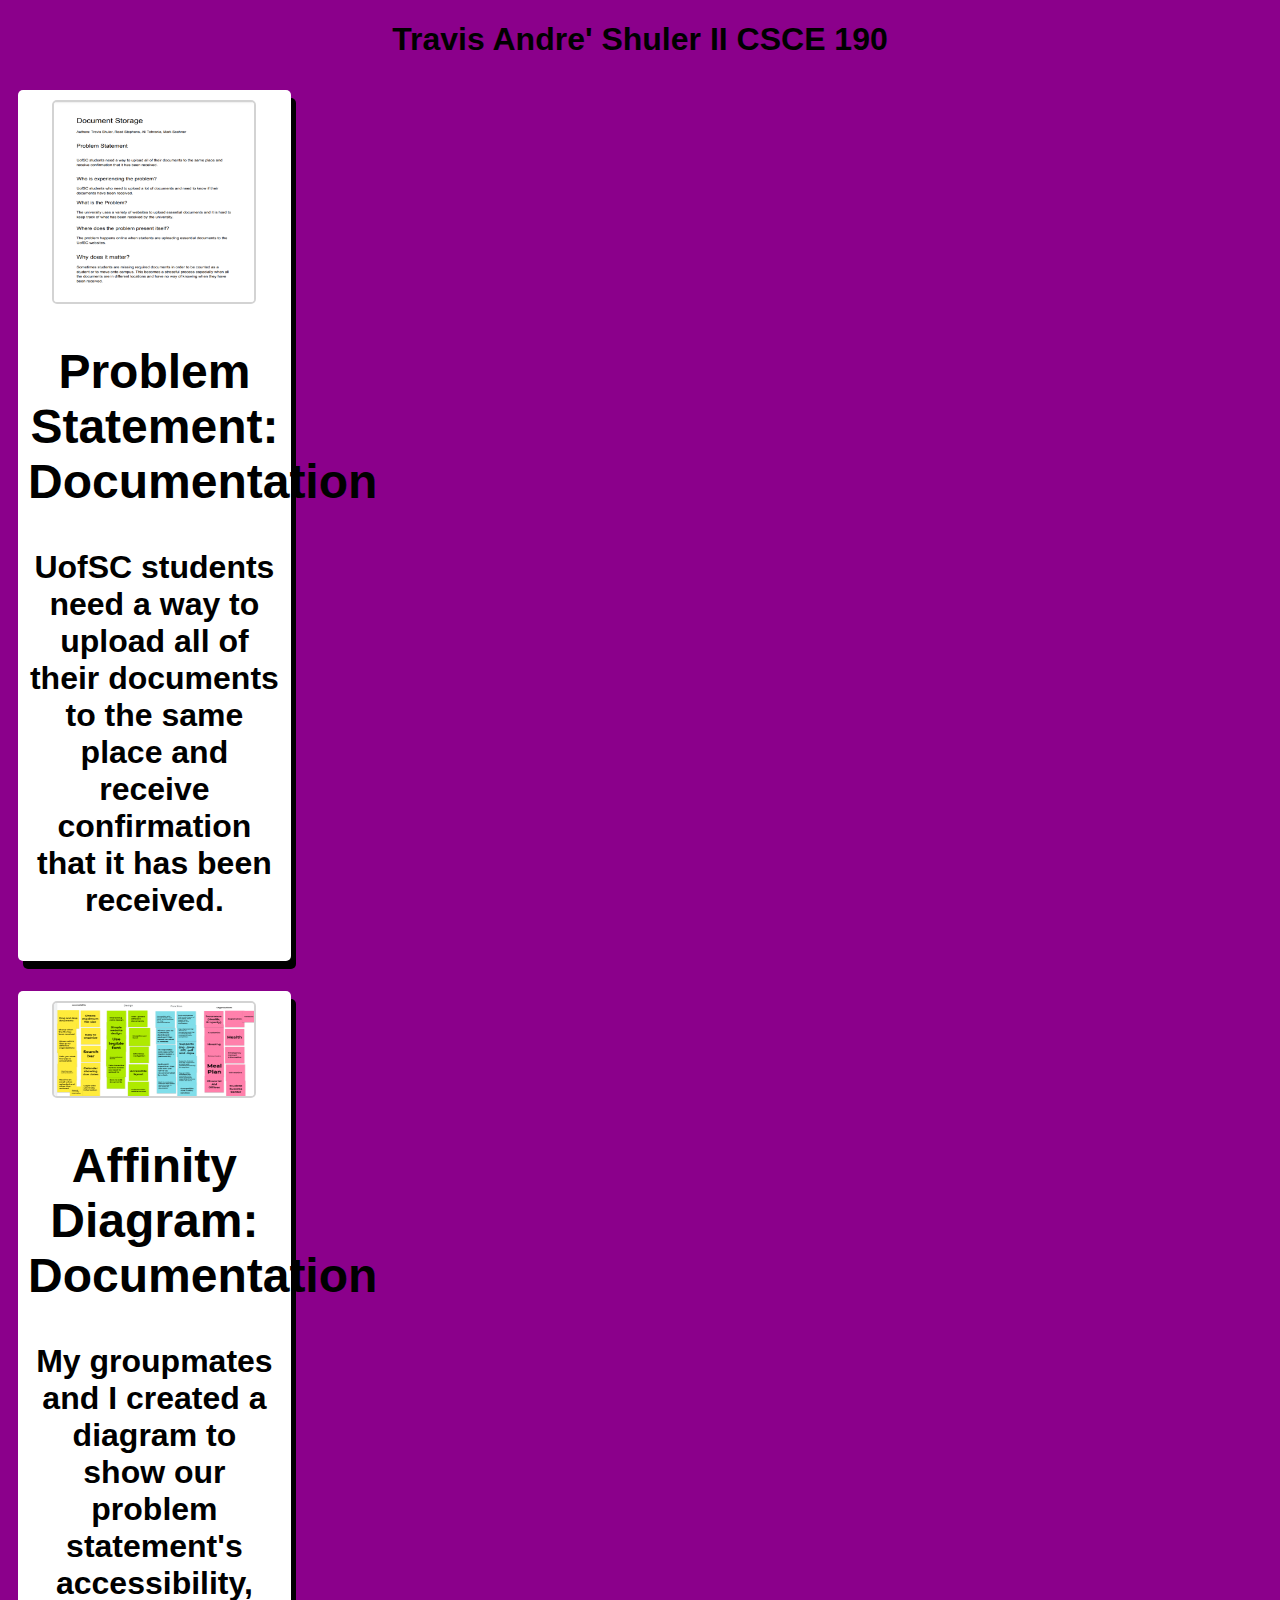
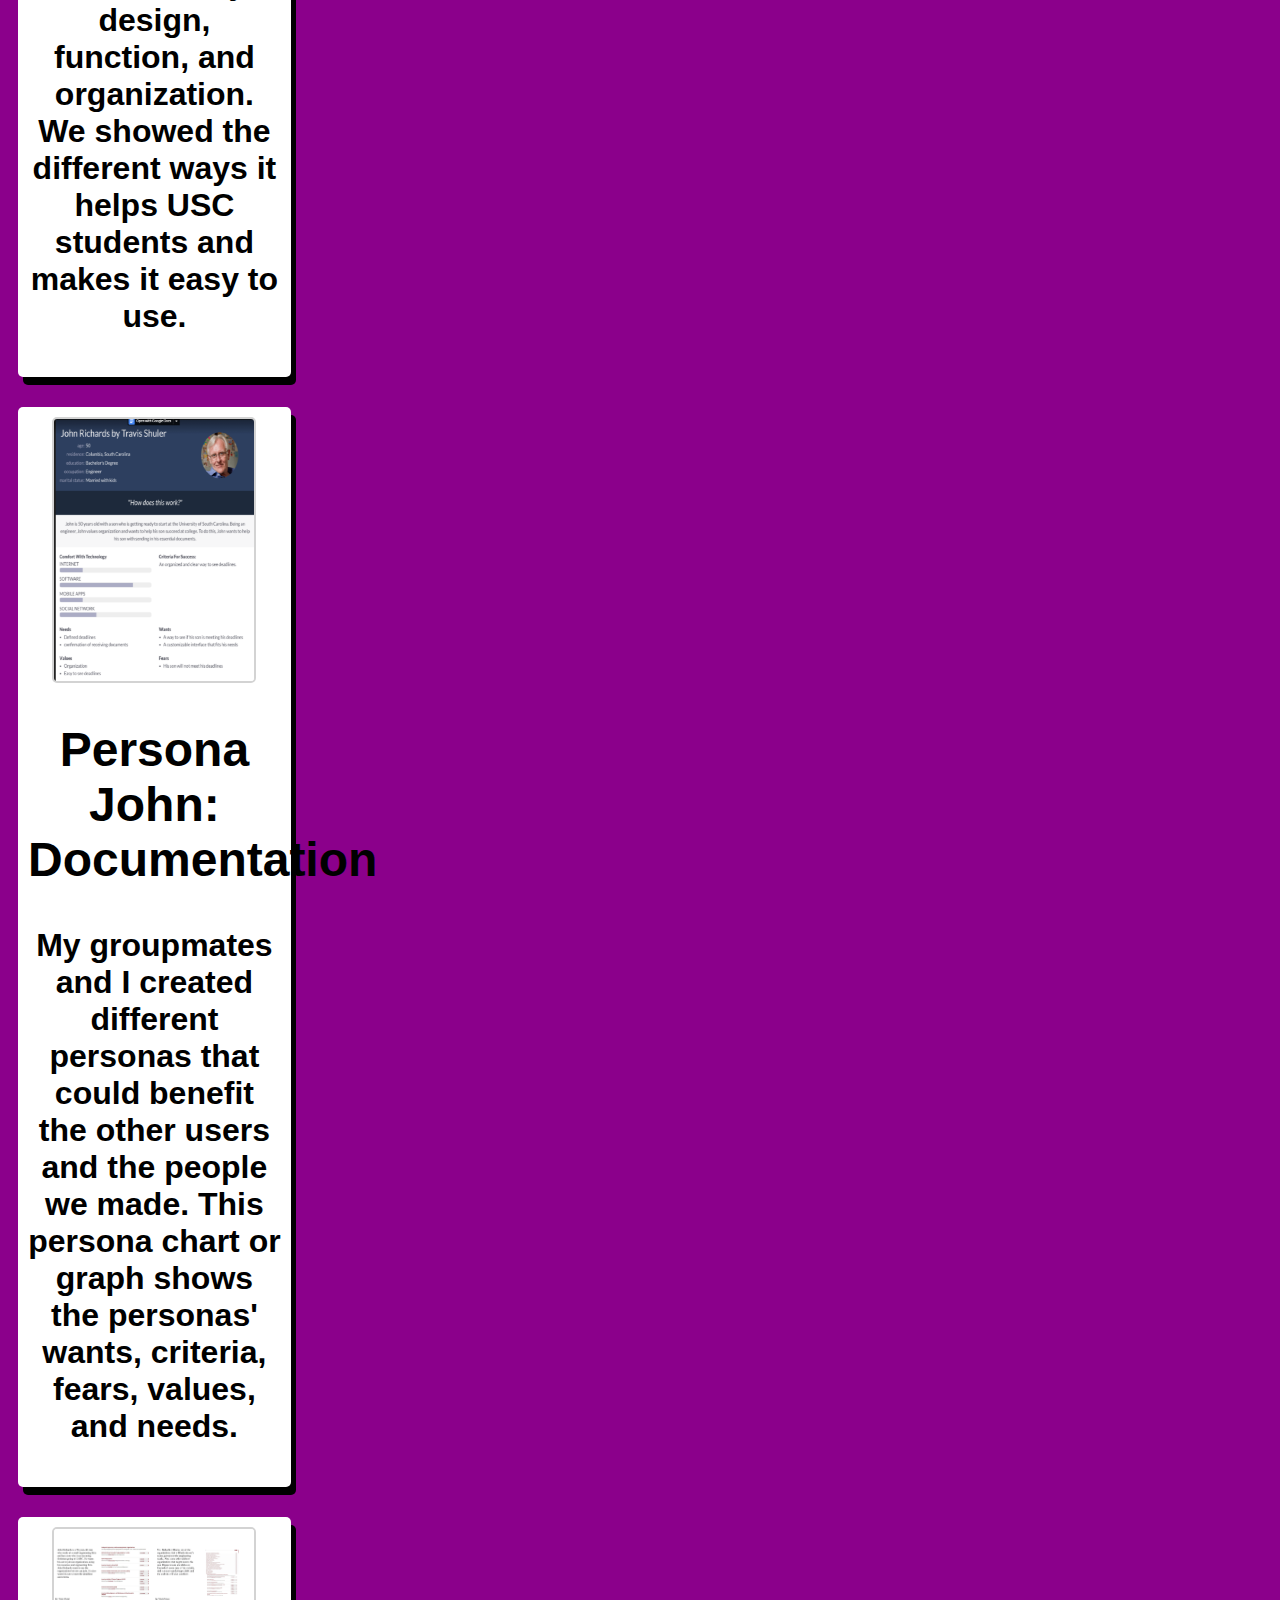
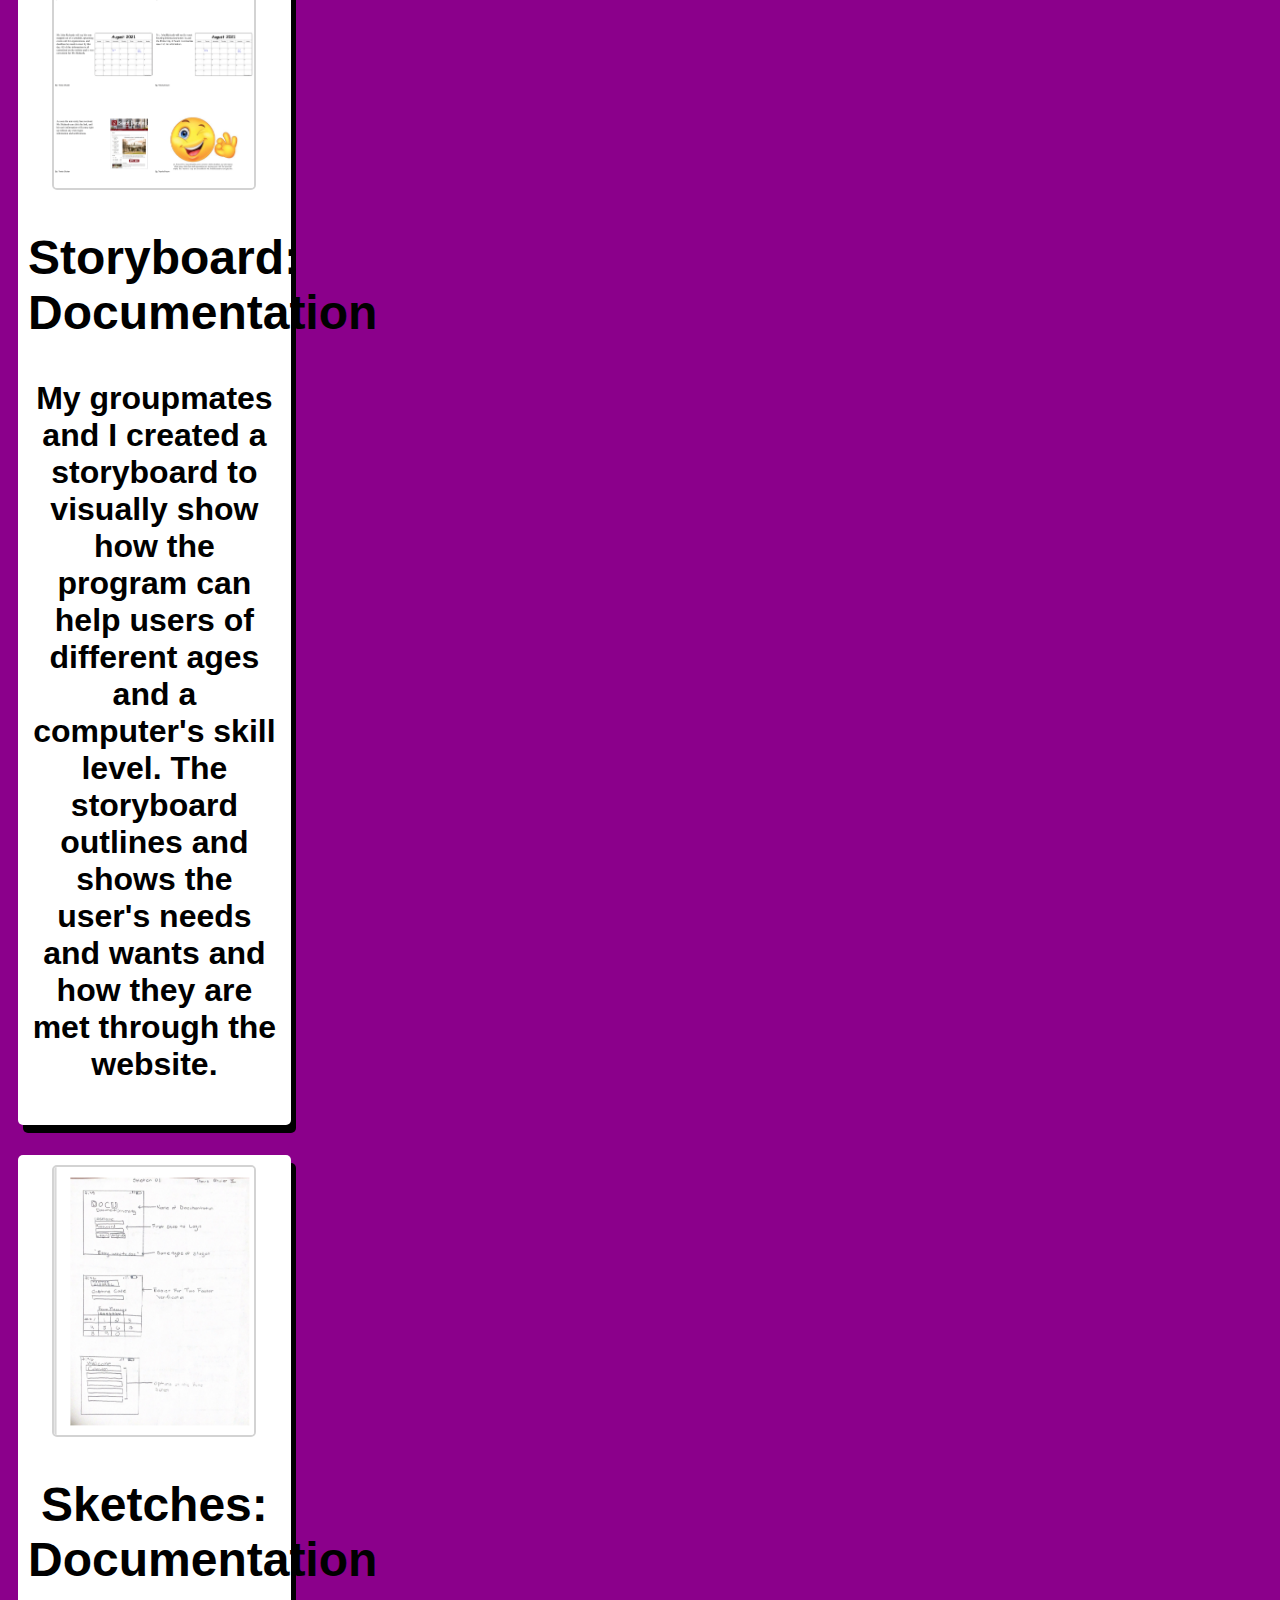
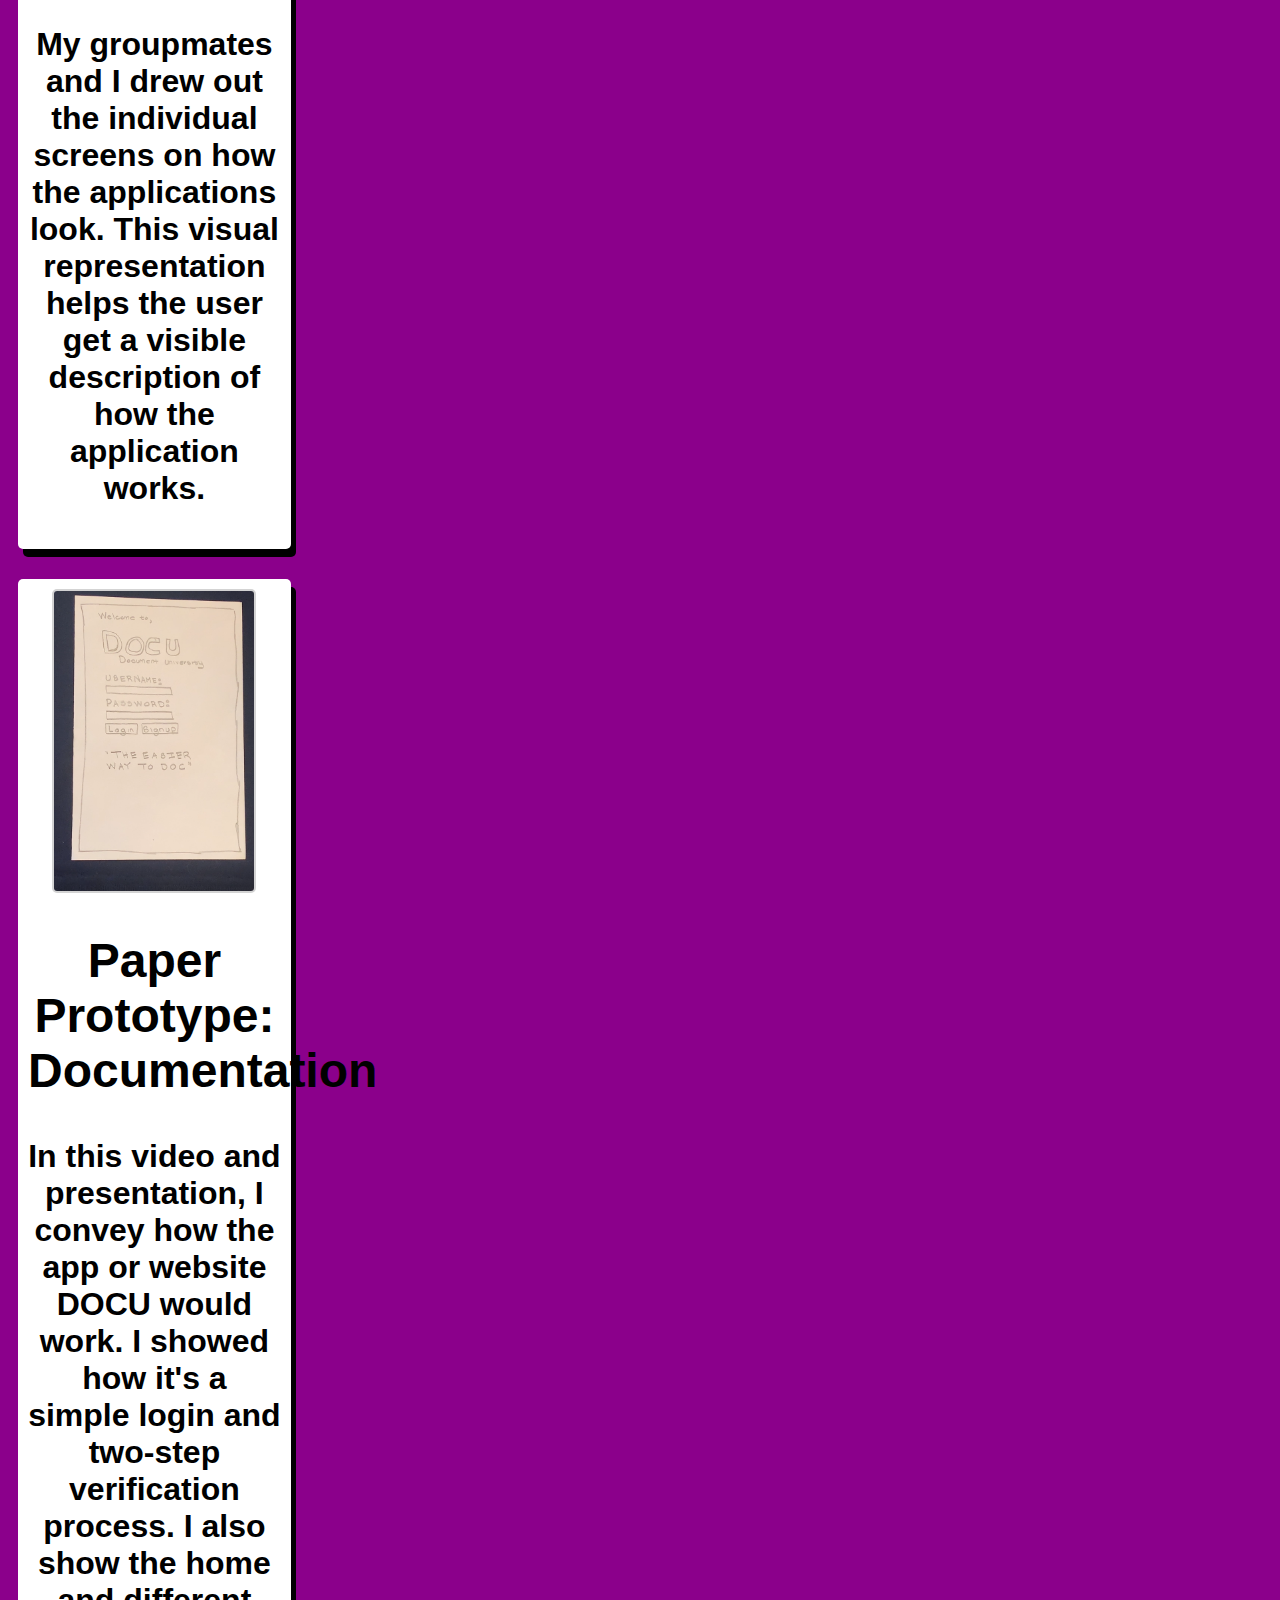
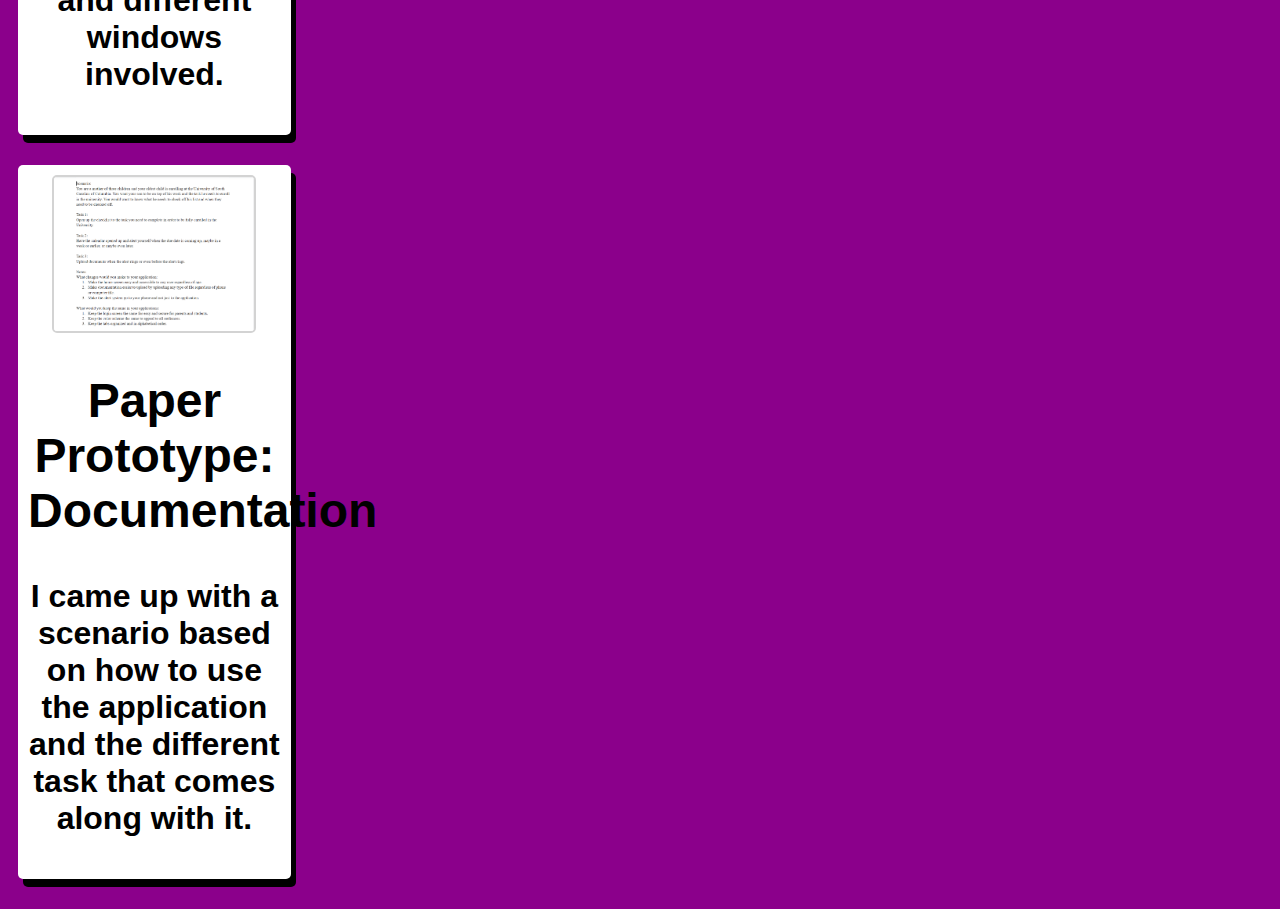
==== commit ecc57743: "Add files via upload" ====
--- a/index.html
+++ b/index.html
@@ -75,8 +75,9 @@
                             In this video and presentation, I convey how the app or website DOCU would work. I showed how it's a simple login and two-step verification process.
                             I also show the home and different windows involved.  
                         </p>
+                    </section>
                 </section>
-                <!--Usability Testing Script Assignment-->
+            <!--Usability Testing Script Assignment-->
                 <section class ="assignment">
                     <a href="Files/Testing Script Travis Shuler II.pdf"><img src= "Pictures/testingscript.png"></a>
                     <section class="ass-details">
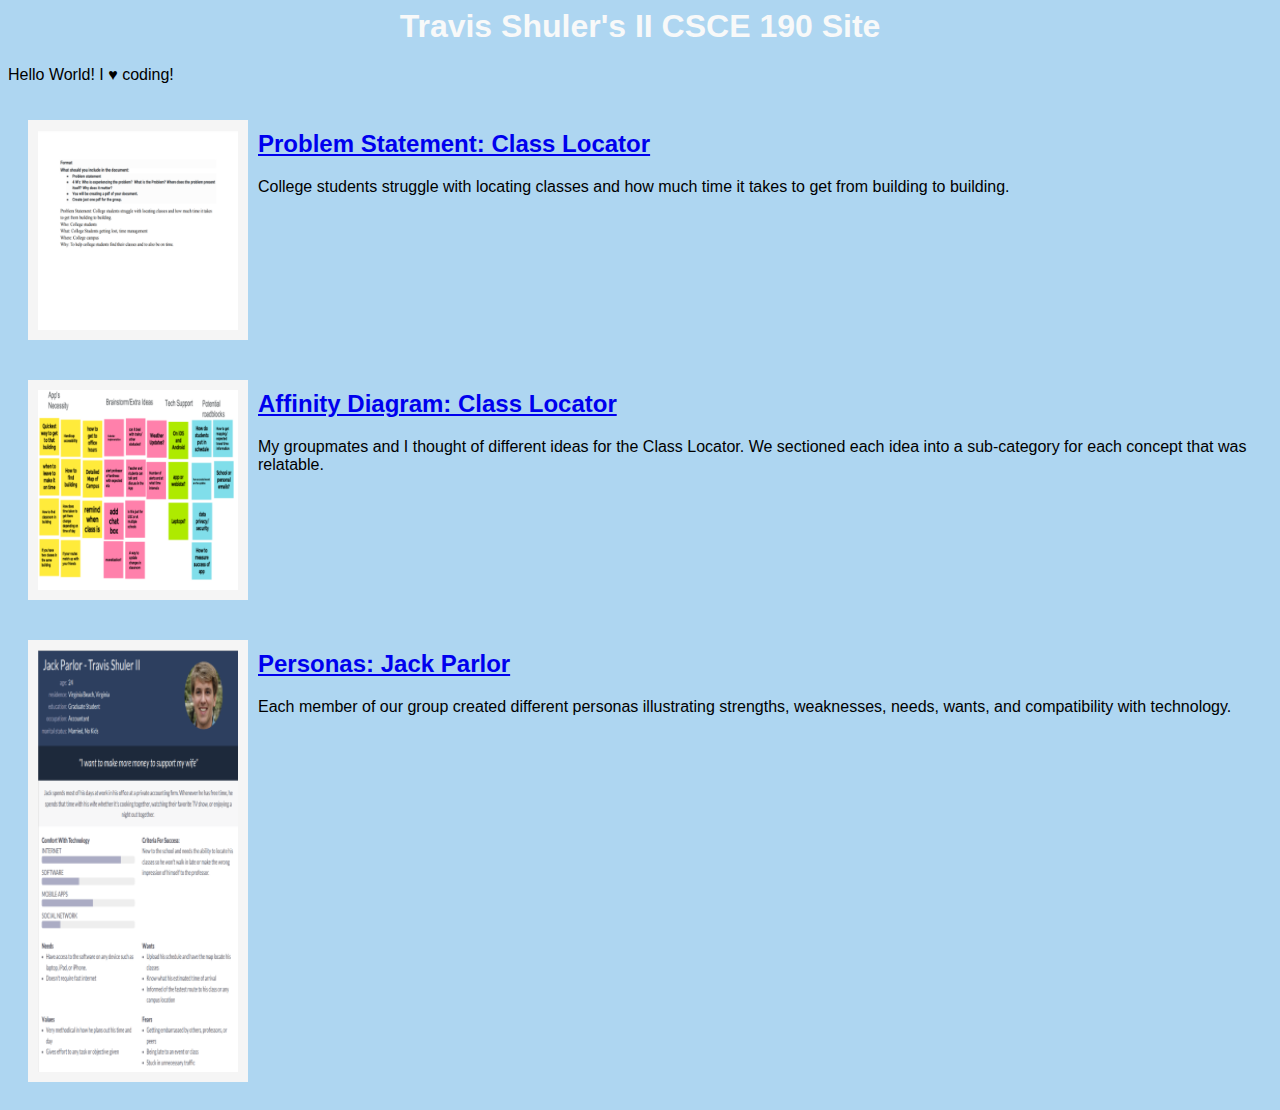
==== commit df2ad35a: "Add files via upload" ====
--- a/index.html
+++ b/index.html
@@ -1,92 +1,48 @@
-<!DOCTYPE html>
-<html>
-    <head>
-        <title>CSE 190: TravisAndre</title>
-        <link rel="stylesheet" href="styles.css">
-    </head>
-    <body>
-        <h1>Travis Andre' Shuler II CSCE 190<h1>
-
-        <div class="assignments"></div>  
-            <!--Problem Statemnet Assignment-->
-                <section class ="assignment">
-                    <a href="Files/problem statement.pdf"><img src= "Pictures/problem statement.png"></a>
-                    <section class="ass-details">
-                        <a href="Files/problem statement.pdf"><h2>Problem Statement: Documentation</h2></a>
-                        <p> 
-                            UofSC students need a way to upload all of their documents to the same place and receive confirmation that it has been received.
-                        </p>
-                    </section>
-                </section>
-
-            <!--Affinity Diagram Assignment-->
-                <section class ="assignment">
-                    <a href="Files/affinitydiagram.pdf"><img src= "Pictures/affinitydiagram.png"></a>
-                    <section class="ass-details">
-                        <a href="Files/affinitydiagram.pdf"><h2>Affinity Diagram: Documentation</h2></a>
-                        <p> 
-                            My groupmates and I created a diagram to show our problem statement's accessibility, design, function, and organization.
-                            We showed the different ways it helps USC students and makes it easy to use. 
-                        </p>
-                    </section>
-                </section>
-
-            <!--Persona Assignment-->
-                <section class ="assignment">
-                    <a href="Files/persona.pdf"><img src= "Pictures/persona.png"></a>
-                    <section class="ass-details">
-                        <a href="Files/persona.pdf"><h2>Persona John: Documentation</h2></a>
-                        <p> 
-                            My groupmates and I created different personas that could benefit the other users and the people we made.
-                            This persona chart or graph shows the personas' wants, criteria, fears, values, and needs. 
-                        </p>
-                    </section>
-                </section>
-
-            <!--Storyboard Assignment-->
-                <section class ="assignment">
-                    <a href="Files/Storyboard (2).pdf"><img src= "Pictures/storyboard-1.png"></a>
-                    <section class="ass-details">
-                        <a href="Files/Storyboard (2).pdf"><h2>Storyboard: Documentation</h2></a>
-                        <p> 
-                            My groupmates and I created a storyboard to visually show how the program can help users of different ages and a computer's skill level.
-                            The storyboard outlines and shows the user's needs and wants and how they are met through the website. 
-                        </p>
-                    </section>
-                </section>
-
-            <!--Sketches Assignment-->
-                <section class ="assignment">
-                    <a href="Files/sketches.pdf"><img src= "Pictures/sketches.png"></a>
-                    <section class="ass-details">
-                        <a href="Files/sketches.pdf"><h2>Sketches: Documentation</h2></a>
-                        <p> 
-                            My groupmates and I drew out the individual screens on how the applications look. This visual representation helps the user get a visible description of how the application works.  
-                        </p>
-                    </section>
-                </section>
-
-            <!--Paper Prototype Assignment-->
-                <section class ="assignment">
-                    <a href="https://youtu.be/pys13xsCfCs"><img src= "Pictures/paperprototype.png"></a>
-                    <section class="ass-details">
-                        <a href="https://youtu.be/pys13xsCfCs"><h2>Paper Prototype: Documentation</h2></a>
-                        <p> 
-                            In this video and presentation, I convey how the app or website DOCU would work. I showed how it's a simple login and two-step verification process.
-                            I also show the home and different windows involved.  
-                        </p>
-                    </section>
-                </section>
-            <!--Usability Testing Script Assignment-->
-                <section class ="assignment">
-                    <a href="Files/Testing Script Travis Shuler II.pdf"><img src= "Pictures/testingscript.png"></a>
-                    <section class="ass-details">
-                        <a href="Files/Testing Script Travis Shuler II.pdf"><h2>Paper Prototype: Documentation</h2></a>
-                        <p> 
-                            I came up with a scenario based on how to use the application and the different task that comes along with it.  
-                        </p>
-                </section>
-            </section>
-        </div>
-    </body>
-</html>
+<DOCTYPE html>
+<html>
+    <head>
+        <title>CSCE 190: Travis Shuler II</title>
+        <link rel='stylesheet' href="style.css">
+    </head>
+    <body>
+        <h1>Travis Shuler's II CSCE 190 Site</h1>
+        <p>Hello World! I &hearts; coding!</p>
+
+        <!-- Problem Statement Assignment-->
+        <section class="assignment">
+            <a href="Files/Problem Statement.pdf"><img src="Images/ProblemStatement190.png"></a>
+            <section class="ass-details">
+                <a href="Files/Problem Statement.pdf"><h2>Problem Statement: Class Locator</h2></a>
+                <p>
+                    College students struggle with locating classes and
+                    how much time it takes to get from building to building.
+                </p>
+            </section>
+        </section>
+
+        <!--Affinity Diagram Assignment-->
+        <section class="assignment">
+            <a href="Files/affinitydiagram.pdf"><img src="Images/affinitydiagram.png"></a>
+            <section class="ass-details">
+                <a href="Files/affinitydiagram.pdf"><h2>Affinity Diagram: Class Locator</h2></a>
+                <p>
+                    My groupmates and I thought of different ideas for the Class Locator.
+                    We sectioned each idea into a sub-category for each concept that was relatable.
+                </p>
+            </section>
+        </section>
+
+        <!--Persona Assignment-->
+        <section class="assignment">
+            <a href="Files/personna.pdf"><img src="Images/personna.png"></a>
+            <section class="ass-details">
+                <a href="Files/personna.pdf"><h2>Personas: Jack Parlor</h2></a>
+                <p>
+                    Each member of our group created different personas
+                    illustrating strengths, weaknesses, needs, wants, and compatibility with technology.
+                </p>
+            </section>
+        </section>
+    </body>
+</html>
+</DOCTYPE>--- a/style.css
+++ b/style.css
@@ -0,0 +1,22 @@
+body {
+    background: #AED6F1;
+    font-family:Arial, Helvetica, sans-serif;
+
+}
+
+.assignment {
+    display:flex;
+    padding:10px;
+}
+
+.assignment img {
+    width:200px;
+    padding:10px;
+    margin:10px;
+    background: whitesmoke;
+}
+
+h1 {
+    color: #F8F9F9;
+    text-align:center ;
+}